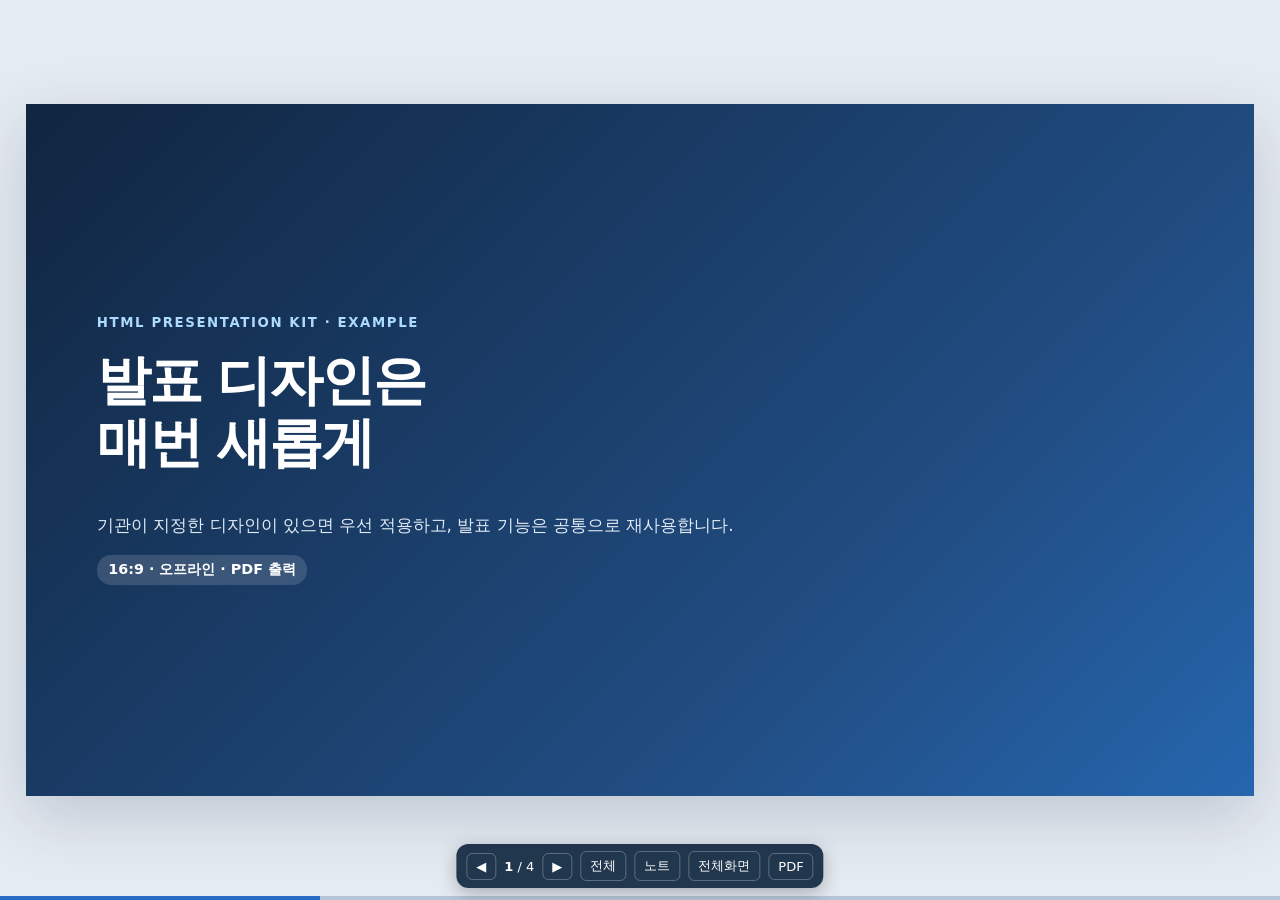
==== dist/presentation.html @ 12771e06 "Add reusable presentation template: dist/presentation.html" ====
<!doctype html>
<html lang="ko"><head><meta charset="UTF-8"><meta name="viewport" content="width=device-width,initial-scale=1"><title>HTML 발표자료</title><style>/* Neutral fallback theme. Replace for each presentation; institution-provided design takes precedence. */
:root{--bg:#f5f8fc;--paper:#fff;--ink:#14253a;--muted:#66788e;--accent:#245dbe;--accent-light:#e9f0ff;--line:#dce4ee;--font:'Pretendard','Noto Sans KR','Malgun Gothic',system-ui,sans-serif}
*{box-sizing:border-box}
html,body{margin:0;width:100%;height:100%;font-family:var(--font);background:#e5ebf2;color:var(--ink)}
button{font:inherit;cursor:pointer}
#stage{position:fixed;inset:0;display:grid;place-items:center;overflow:hidden}
#slides{position:relative;width:min(96vw,167.1vh);max-height:94vh;aspect-ratio:16/9;background:var(--paper);overflow:hidden;box-shadow:0 20px 60px #182d4330}
.slide{position:absolute;inset:0;display:none;flex-direction:column;padding:4.8% 5.8%;background:var(--paper);font-size:clamp(13px,1.6vw,27px);overflow:hidden}
.slide.active{display:flex}
.slide:not(.cover)::after{content:'';position:absolute;bottom:0;left:0;right:0;height:0.55%;background:var(--accent)}
.slide h1{font-size:2.65em;line-height:1.16;margin:.36em 0;letter-spacing:-.04em}
.slide h2{font-size:1.7em;line-height:1.22;letter-spacing:-.035em;margin:.3em 0 .45em}
.slide p{font-size:.82em;line-height:1.6}
.slide .kicker{font-size:.65em;text-transform:uppercase;letter-spacing:.12em;font-weight:800;color:var(--accent)}
.slide .sub{color:var(--muted);line-height:1.55}
.slide .topline{display:flex;justify-content:space-between;align-items:center;border-bottom:1px solid var(--line);padding-bottom:.6em;margin-bottom:1em}
.slide .topline span{font-size:.7em;color:var(--muted)}
.slide .grid-2{display:grid;grid-template-columns:repeat(2,1fr);gap:1em}
.slide .grid-3{display:grid;grid-template-columns:repeat(3,1fr);gap:.7em}
.slide .panel{padding:1em;background:var(--bg);border:1px solid var(--line);border-radius:.5em}
.slide .panel p{font-size:.8em;color:var(--muted)}
.slide .tag{display:inline-block;width:max-content;padding:.4em .8em;border-radius:1em;background:var(--accent-light);color:var(--accent);font-weight:700;font-size:.7em}
.slide .foot{font-size:.66em;margin-top:auto;color:var(--muted)}
.slide.cover{justify-content:center;background:linear-gradient(135deg,#102540,#214e84 70%,#2566ae);color:#fff}
.slide.cover .kicker{color:#addaff}
.slide.cover .sub{color:#e0eaf6}
.slide.cover .tag{background:#ffffff25;color:#fff}
.speaker-notes{display:none}
#toolbar{position:fixed;z-index:30;bottom:12px;left:50%;transform:translateX(-50%);display:flex;align-items:center;gap:8px;background:#132941ed;color:#fff;padding:7px 10px;border-radius:12px;box-shadow:0 5px 18px #0004;font-size:13px}
#toolbar button{background:transparent;color:#fff;border:1px solid #ffffff45;border-radius:6px;padding:5px 9px}
#toolbar button:hover{background:#ffffff20}
#progress{position:fixed;z-index:25;bottom:0;left:0;right:0;height:4px;background:#b5c6d8}
#progress-fill{height:100%;width:0;background:#296bc7;transition:width .2s}
#note-panel{position:fixed;z-index:35;right:14px;bottom:64px;max-width:420px;width:34vw;min-width:260px;background:#fff;border:1px solid var(--line);box-shadow:0 10px 30px #0003;border-radius:10px;padding:14px;font-size:14px}
#note-panel[hidden]{display:none}
#stage.overview{overflow:auto;display:block;padding:20px 20px 75px}
#stage.overview #slides{position:relative;display:grid;grid-template-columns:repeat(3,minmax(0,1fr));gap:12px;overflow:visible;width:100%;max-height:none;aspect-ratio:auto;background:transparent;box-shadow:none}
#stage.overview .slide{display:flex;position:relative;aspect-ratio:16/9;min-height:0;padding:5%;font-size:clamp(7px,1vw,13px);box-shadow:0 3px 12px #0003;cursor:pointer}
#stage.overview .slide h1{font-size:2em}
#stage.overview .slide h2{font-size:1.5em}
@page{size:16in 9in;margin:0}
@media print{
html,body{background:white;width:auto;height:auto}
#stage{display:block;position:static;overflow:visible}
#slides{display:block;width:16in;height:auto;max-height:none;aspect-ratio:auto;box-shadow:none;overflow:visible}
.slide,#stage.overview .slide{position:relative;display:flex;width:16in;height:9in;aspect-ratio:auto;page-break-after:always;break-after:page;font-size:26px;box-shadow:none}
#toolbar,#progress,#note-panel{display:none!important}
body{-webkit-print-color-adjust:exact;print-color-adjust:exact}
}</style></head>
<body>
<div id="stage"><main id="slides" role="main"><!-- Example only. Replace all slides for each new project. Keep section.slide and .speaker-notes. -->
<section class="slide cover" data-title="표지">
  <div class="kicker">HTML Presentation Kit · Example</div>
  <h1>발표 디자인은<br>매번 새롭게</h1>
  <p class="sub">기관이 지정한 디자인이 있으면 우선 적용하고, 발표 기능은 공통으로 재사용합니다.</p>
  <span class="tag">16:9 · 오프라인 · PDF 출력</span>
  <aside class="speaker-notes">데모 슬라이드입니다. 실제 발표에서는 주제와 기관 양식에 맞게 교체합니다.</aside>
</section>
<section class="slide" data-title="발표 구조">
  <div class="topline"><div class="kicker">01 / Structure</div><span>기능 고정 · 디자인 자유</span></div>
  <h2>발표 목적에 맞는 콘텐츠 구성</h2>
  <p class="sub">목차와 레이아웃은 매번 새로운 주제에 맞게 작성합니다.</p>
  <div class="grid-3">
    <div class="panel"><span class="tag">01</span><h2 style="font-size:1em">계획</h2><p>목표·범위·평가기준</p></div>
    <div class="panel"><span class="tag">02</span><h2 style="font-size:1em">수행</h2><p>개발·실증·증빙</p></div>
    <div class="panel"><span class="tag">03</span><h2 style="font-size:1em">성과</h2><p>검증·실적·최종 결론</p></div>
  </div>
  <p class="foot">이 페이지는 형식 예시일 뿐, 필수 구성은 아닙니다.</p>
  <aside class="speaker-notes">발표 유형과 제출 기관에 따라 목차는 바뀝니다.</aside>
</section>
<section class="slide" data-title="계획 대비 성과">
  <div class="topline"><div class="kicker">02 / Evidence</div><span>비교 슬라이드 예시</span></div>
  <h2>계획 대비 수행 결과</h2>
  <p class="sub">실제로 확인한 성과와 증빙만 사용합니다.</p>
  <div class="grid-2">
    <div class="panel"><span class="tag">당초 계획</span><h2 style="font-size:1em">목표 A</h2><p>사업계획서의 확정 목표</p></div>
    <div class="panel"><span class="tag">수행 결과</span><h2 style="font-size:1em">성과 A</h2><p>증빙자료로 확인한 결과</p></div>
  </div>
  <p style="margin-top:1.5em"><strong>증빙:</strong> 결과보고서 · 시연 사진 · 시험 결과 등</p>
  <aside class="speaker-notes">계획, 실제 결과, 증빙, 목표 달성 여부를 간단히 설명합니다.</aside>
</section>
<section class="slide" data-title="마무리">
  <div class="topline"><div class="kicker">03 / Conclusion</div><span>마무리</span></div>
  <div style="margin:auto;text-align:center">
    <span class="tag">Summary</span>
    <h1 style="font-size:2em">핵심 메시지를<br>한 문장으로 정리</h1>
    <p class="sub">청중이 기억해야 할 마지막 결론</p>
  </div>
  <aside class="speaker-notes">이상으로 발표를 마칩니다.</aside>
</section></main></div>
<div id="toolbar" aria-label="슬라이드 조작">
 <button data-action="prev" title="이전">◀</button><span><b id="current-slide">1</b> / <span id="total-slides">0</span></span>
 <button data-action="next" title="다음">▶</button><button data-action="overview" title="전체보기 (O)">전체</button>
 <button data-action="notes" title="발표자 노트 (N)">노트</button><button data-action="fullscreen" title="전체화면 (F)">전체화면</button>
 <button data-action="print" title="PDF 출력">PDF</button>
</div>
<div id="note-panel" hidden><strong>발표자 노트</strong><p id="notes-text"></p></div>
<div id="progress"><div id="progress-fill"></div></div>
<script>/* Reusable presentation controls, independent of the visual theme. */
(()=>{'use strict';
const slides=[...document.querySelectorAll('#slides > section.slide')];if(!slides.length)return;
let active=Math.max(0,Math.min(slides.length-1,(Number(location.hash.replace('#slide-',''))||1)-1)),overview=false;
const el=id=>document.getElementById(id);
el('total-slides').textContent=slides.length;
function show(i,hash=true){
active=Math.max(0,Math.min(slides.length-1,i));
slides.forEach((s,n)=>{s.classList.toggle('active',n===active);s.setAttribute('aria-hidden',String(n!==active))});
el('current-slide').textContent=active+1;
el('progress-fill').style.width=((active+1)/slides.length*100)+'%';
el('notes-text').textContent=slides[active].querySelector('.speaker-notes')?.textContent.trim()||'이 슬라이드에는 발표자 노트가 없습니다.';
if(hash)history.replaceState(null,'','#slide-'+(active+1));
}
function overviewMode(force){overview=typeof force==='boolean'?force:!overview;el('stage').classList.toggle('overview',overview);if(!overview)show(active,false)}
function notesMode(){el('note-panel').hidden=!el('note-panel').hidden}
const actions={
prev:()=>show(active-1),next:()=>show(active+1),overview:()=>overviewMode(),notes:notesMode,
fullscreen:()=>document.fullscreenElement?document.exitFullscreen():document.documentElement.requestFullscreen().catch(()=>{}),
print:()=>window.print()};
document.querySelectorAll('[data-action]').forEach(b=>b.addEventListener('click',()=>actions[b.dataset.action]?.()));
document.addEventListener('keydown',e=>{
if(['INPUT','TEXTAREA','SELECT'].includes(document.activeElement?.tagName)||e.ctrlKey||e.metaKey||e.altKey)return;
if(e.key==='Escape'){if(overview)overviewMode(false);else el('note-panel').hidden=true;return}
const k=e.key.toLowerCase();
if(k==='o'){overviewMode();return}if(k==='n'){notesMode();return}if(k==='f'){actions.fullscreen();return}
if(overview)return;
if(['ArrowRight','ArrowDown','PageDown',' '].includes(e.key)){e.preventDefault();show(active+1)}
else if(['ArrowLeft','ArrowUp','PageUp','Backspace'].includes(e.key)){e.preventDefault();show(active-1)}
else if(e.key==='Home')show(0);else if(e.key==='End')show(slides.length-1);
});
slides.forEach((s,i)=>s.addEventListener('click',()=>{if(overview){overviewMode(false);show(i)}}));
window.addEventListener('hashchange',()=>{const n=Number(location.hash.replace('#slide-',''));if(n>0)show(n-1,false)});
window.addEventListener('beforeprint',()=>{if(overview)overviewMode(false);el('note-panel').hidden=true});
show(active,false);
})();</script></body></html>
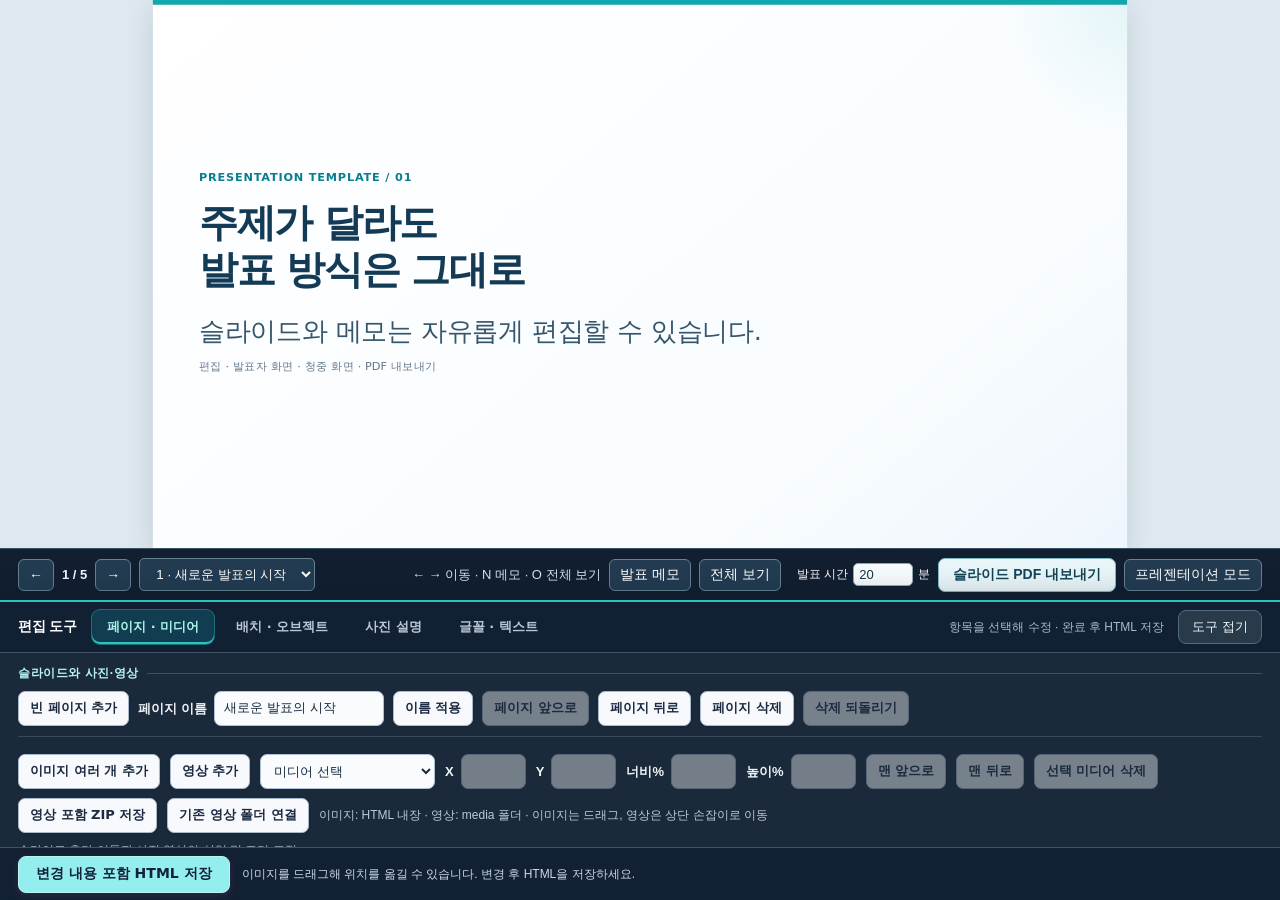
==== commit 156364c9: "Release fully editable dual-screen presentation with slides-only PDF export (dist/presentation.html)" ====
--- a/dist/presentation.html
+++ b/dist/presentation.html
@@ -1,135 +1,1279 @@
 <!doctype html>
-<html lang="ko"><head><meta charset="UTF-8"><meta name="viewport" content="width=device-width,initial-scale=1"><title>HTML 발표자료</title><style>/* Neutral fallback theme. Replace for each presentation; institution-provided design takes precedence. */
-:root{--bg:#f5f8fc;--paper:#fff;--ink:#14253a;--muted:#66788e;--accent:#245dbe;--accent-light:#e9f0ff;--line:#dce4ee;--font:'Pretendard','Noto Sans KR','Malgun Gothic',system-ui,sans-serif}
-*{box-sizing:border-box}
-html,body{margin:0;width:100%;height:100%;font-family:var(--font);background:#e5ebf2;color:var(--ink)}
-button{font:inherit;cursor:pointer}
-#stage{position:fixed;inset:0;display:grid;place-items:center;overflow:hidden}
-#slides{position:relative;width:min(96vw,167.1vh);max-height:94vh;aspect-ratio:16/9;background:var(--paper);overflow:hidden;box-shadow:0 20px 60px #182d4330}
-.slide{position:absolute;inset:0;display:none;flex-direction:column;padding:4.8% 5.8%;background:var(--paper);font-size:clamp(13px,1.6vw,27px);overflow:hidden}
-.slide.active{display:flex}
-.slide:not(.cover)::after{content:'';position:absolute;bottom:0;left:0;right:0;height:0.55%;background:var(--accent)}
-.slide h1{font-size:2.65em;line-height:1.16;margin:.36em 0;letter-spacing:-.04em}
-.slide h2{font-size:1.7em;line-height:1.22;letter-spacing:-.035em;margin:.3em 0 .45em}
-.slide p{font-size:.82em;line-height:1.6}
-.slide .kicker{font-size:.65em;text-transform:uppercase;letter-spacing:.12em;font-weight:800;color:var(--accent)}
-.slide .sub{color:var(--muted);line-height:1.55}
-.slide .topline{display:flex;justify-content:space-between;align-items:center;border-bottom:1px solid var(--line);padding-bottom:.6em;margin-bottom:1em}
-.slide .topline span{font-size:.7em;color:var(--muted)}
-.slide .grid-2{display:grid;grid-template-columns:repeat(2,1fr);gap:1em}
-.slide .grid-3{display:grid;grid-template-columns:repeat(3,1fr);gap:.7em}
-.slide .panel{padding:1em;background:var(--bg);border:1px solid var(--line);border-radius:.5em}
-.slide .panel p{font-size:.8em;color:var(--muted)}
-.slide .tag{display:inline-block;width:max-content;padding:.4em .8em;border-radius:1em;background:var(--accent-light);color:var(--accent);font-weight:700;font-size:.7em}
-.slide .foot{font-size:.66em;margin-top:auto;color:var(--muted)}
-.slide.cover{justify-content:center;background:linear-gradient(135deg,#102540,#214e84 70%,#2566ae);color:#fff}
-.slide.cover .kicker{color:#addaff}
-.slide.cover .sub{color:#e0eaf6}
-.slide.cover .tag{background:#ffffff25;color:#fff}
-.speaker-notes{display:none}
-#toolbar{position:fixed;z-index:30;bottom:12px;left:50%;transform:translateX(-50%);display:flex;align-items:center;gap:8px;background:#132941ed;color:#fff;padding:7px 10px;border-radius:12px;box-shadow:0 5px 18px #0004;font-size:13px}
-#toolbar button{background:transparent;color:#fff;border:1px solid #ffffff45;border-radius:6px;padding:5px 9px}
-#toolbar button:hover{background:#ffffff20}
-#progress{position:fixed;z-index:25;bottom:0;left:0;right:0;height:4px;background:#b5c6d8}
-#progress-fill{height:100%;width:0;background:#296bc7;transition:width .2s}
-#note-panel{position:fixed;z-index:35;right:14px;bottom:64px;max-width:420px;width:34vw;min-width:260px;background:#fff;border:1px solid var(--line);box-shadow:0 10px 30px #0003;border-radius:10px;padding:14px;font-size:14px}
-#note-panel[hidden]{display:none}
-#stage.overview{overflow:auto;display:block;padding:20px 20px 75px}
-#stage.overview #slides{position:relative;display:grid;grid-template-columns:repeat(3,minmax(0,1fr));gap:12px;overflow:visible;width:100%;max-height:none;aspect-ratio:auto;background:transparent;box-shadow:none}
-#stage.overview .slide{display:flex;position:relative;aspect-ratio:16/9;min-height:0;padding:5%;font-size:clamp(7px,1vw,13px);box-shadow:0 3px 12px #0003;cursor:pointer}
-#stage.overview .slide h1{font-size:2em}
-#stage.overview .slide h2{font-size:1.5em}
+<html data-deck-font-choice="default" data-total-minutes="20" lang="ko"><head><meta charset="utf-8"/><meta content="width=device-width,initial-scale=1" name="viewport"/><title>HTML Presentation Kit | Editable Presenter Template</title><style>*{box-sizing:border-box}body{margin:0;background:#101c2b;color:#f6f2e9;font-family:"Malgun Gothic","Apple SD Gothic Neo",sans-serif}main{height:calc(100vh - 64px)}section{display:none;height:100%;padding:5vh 7vw;overflow:auto}section.active{display:flex;flex-direction:column;justify-content:center}h1{font-size:clamp(30px,4.5vw,68px);line-height:1.22;letter-spacing:-.045em;margin:18px 0 30px}h3{font-size:clamp(20px,2.1vw,32px);color:#9ce1d0;margin:0 0 16px}p,li,td,th{font-size:clamp(18px,1.85vw,29px);line-height:1.65}p{margin:12px 0}li{margin:10px 0}.kicker{font-size:16px;color:#9ce1d0;letter-spacing:.04em}.lead{font-size:clamp(26px,3vw,46px);line-height:1.5}.accent{border-left:5px solid #e9b56a;padding-left:22px;margin-top:26px;color:#f1ca92}.cols{display:grid;grid-template-columns:repeat(3,1fr);gap:36px;margin:18px 0}.cols>div{border-top:2px solid #6a8b96;padding-top:24px}.cols:has(>div:nth-child(2):last-child){grid-template-columns:1fr 1fr}.flow{display:flex;align-items:center;gap:22px;margin:32px 0}.flow span{flex:1;border-top:3px solid #9ce1d0;padding:20px 0;font-size:clamp(19px,2vw,30px)}.flow b{color:#e9b56a}table{border-collapse:collapse;width:100%}th,td{text-align:left;padding:15px 18px;border-bottom:1px solid #567080}th{color:#9ce1d0;font-weight:500}.prompt{background:#1c3043;border-left:4px solid #9ce1d0;padding:22px 26px;position:relative}pre{white-space:pre-wrap;font-family:inherit;font-size:clamp(17px,1.65vw,25px);line-height:1.75;margin:30px 0 0}.copy{position:absolute;right:12px;top:8px;font-size:14px}.small{font-size:16px;color:#b6c7ce}a{color:#9ce1d0}button,select{background:#233c51;color:#fff;border:1px solid #668393;border-radius:5px;padding:7px 12px;cursor:pointer}button:focus-visible,select:focus-visible{outline:3px solid #e9b56a}nav{height:64px;display:flex;align-items:center;gap:10px;padding:8px 3vw;border-top:1px solid #395264}nav label{margin-left:auto}#notes{display:none;position:fixed;bottom:66px;left:4vw;right:4vw;background:#f6f2e9;color:#14283a;padding:22px;box-shadow:0 0 20px #0008;font-size:18px;line-height:1.7;max-height:35vh;overflow:auto}#notes.open{display:block}#progress{height:3px;background:#9ce1d0;position:fixed;bottom:0;left:0;transition:width .2s}body.overview main{height:auto;display:grid;grid-template-columns:1fr 1fr}body.overview section{display:block;height:auto;min-height:440px;padding:30px;border:1px solid #395264}body.overview h1{font-size:28px}body.overview p,body.overview li,body.overview td,body.overview th,body.overview pre{font-size:15px}body.overview nav{position:sticky;bottom:0;background:#101c2b}@media(max-width:760px){.cols,.cols:has(>div:nth-child(2):last-child){grid-template-columns:1fr;gap:12px}.flow{gap:8px}.flow span{font-size:17px}section{padding:25px 6vw;justify-content:flex-start!important}nav{gap:5px;padding:8px}nav label{display:none}select{max-width:135px}td,th{padding:10px 6px}body.overview main{display:block}}@media print{@page{size:A4 landscape;margin:10mm}body{background:white;color:#14283a}main{height:auto}section,section.active{display:flex;height:185mm;overflow:hidden;padding:8mm;break-after:page;justify-content:center}h1{font-size:32pt}p,li,td,th{font-size:17pt}pre{font-size:15pt}h3{font-size:21pt}.kicker,.small{font-size:10pt}.prompt{background:#eef4f5}h3,a,.kicker,th{color:#226759}.accent{color:#77501b}nav,#notes,#progress,.copy{display:none!important}.lead{font-size:26pt}}</style><style id="image-editor-style">/* A 16:9 design canvas scales as a whole, including its type. */
+html,body{height:100%;overflow:hidden}
+body{display:flex;flex-direction:column;--stage-scale:1}
+main{position:relative;flex:1;min-height:0;height:auto;overflow:hidden}
+section{position:absolute;left:50%;top:50%;width:1440px;height:810px;padding:48px 68px;overflow:hidden;transform:translate(-50%,-50%) scale(var(--stage-scale));transform-origin:center;--text-scale:.88}
+section.active{display:flex;justify-content:center}
+.slide-content{width:100%;height:100%;min-width:0;min-height:0;display:flex;align-items:center;overflow:hidden}
+.content-inner{width:100%;display:flow-root}
+section .kicker{font-size:calc(19px * var(--text-scale));line-height:1.4}
+section h1{font-size:calc(66px * var(--text-scale));line-height:1.2;margin:20px 0 28px;letter-spacing:-.045em;word-break:keep-all;overflow-wrap:break-word}
+section h3{font-size:calc(31px * var(--text-scale));margin:0 0 12px}
+section p,section li,section td,section th{font-size:calc(31px * var(--text-scale));line-height:1.5}
+section p{margin:12px 0}section li{margin:10px 0}
+section .lead{font-size:calc(43px * var(--text-scale));line-height:1.45}
+section .small{font-size:calc(19px * var(--text-scale))}
+section pre{font-size:calc(30px * var(--text-scale));line-height:1.6;white-space:pre-wrap;overflow-wrap:anywhere;margin:30px 0 0}
+section td,section th{padding:12px 16px}
+section .cols{gap:30px;margin:18px 0}section .cols>div{padding-top:20px}
+section .flow{gap:20px;margin:26px 0}section .flow span{font-size:calc(30px * var(--text-scale));padding:18px 0}
+section .prompt{padding:20px 26px}section .accent{margin-top:24px;padding-left:20px}section .copy{font-size:16px}
+nav{flex:none;height:auto;min-height:52px;gap:8px;padding:8px 18px}
+nav label{font-size:13px}nav select{max-width:340px}
+nav button,#imageEditor button,#imageEditor select{font-size:14px;padding:6px 10px}
+#imageEditor{flex:none;display:flex;align-items:center;flex-wrap:wrap;gap:8px 14px;padding:8px 18px;background:#1b3040;border-top:1px solid #587182}
+#imageEditor label{display:flex;align-items:center;gap:6px;font-size:13px;white-space:nowrap}
+#imageEditor input[type=range]{width:100px;accent-color:#9ce1d0}
+#imageEditor output{display:inline-block;min-width:36px;text-align:right;color:#9ce1d0;font-variant-numeric:tabular-nums}
+.text-controls{display:flex;align-items:center;flex-wrap:wrap;gap:12px;width:100%;padding-bottom:6px;border-bottom:1px solid #395264}
+#imageEditor .text-controls input[type=range]{width:160px}
+#textSizeHint{font-size:12px;color:#efcf9d}
+#imageStatus{font-size:12px;color:#efcf9d}#imageEditor :disabled{opacity:.4;cursor:default}
+section.has-image.active{display:grid;grid-template-columns:minmax(0,calc(100% - var(--image-share,42%) - 32px)) minmax(0,var(--image-share,42%));grid-template-rows:minmax(0,1fr);align-items:stretch;gap:32px;justify-content:initial;padding:48px 60px}
+.slide-image{margin:0;min-width:0;min-height:0;width:100%;height:100%;display:flex;align-items:center;justify-content:center;overflow:hidden;max-height:none;touch-action:none;cursor:grab}
+.slide-image:active{cursor:grabbing}
+.slide-image img{display:block;width:100%;height:100%;max-width:none;max-height:none;object-fit:var(--image-fit,contain);transform:translate(var(--image-x,0%),var(--image-y,0%)) scale(var(--image-zoom,1));user-select:none;-webkit-user-drag:none}
+section.has-image h1{font-size:calc(56px * var(--text-scale))}section.has-image pre{font-size:calc(27px * var(--text-scale))}
+section.has-image p,section.has-image li,section.has-image td,section.has-image th{font-size:calc(29px * var(--text-scale))}
+section.has-image .cols,section.has-image .cols:has(>div:nth-child(2):last-child){grid-template-columns:1fr;gap:10px}
+section.has-image .cols>div{padding-top:10px}section.has-image h3{font-size:calc(29px * var(--text-scale))}
+section.has-image[data-image-layout="below"]{grid-template-columns:minmax(0,1fr);grid-template-rows:minmax(0,calc(100% - var(--image-share,48%) - 24px)) minmax(0,var(--image-share,48%));gap:24px}
+section.has-image[data-image-layout="only"]{grid-template-columns:1fr;grid-template-rows:minmax(0,1fr)}
+.has-image[data-image-layout="only"] .slide-content{display:none}.has-image[data-image-layout="only"] .slide-image{max-height:none}
+body.overview{overflow:auto;height:auto;display:block}body.overview main{height:auto;display:grid;grid-template-columns:1fr 1fr;overflow:visible}
+body.overview section,body.overview section.has-image{position:relative;left:auto;top:auto;transform:none;width:100%;height:540px;min-height:0;display:flex;padding:24px;overflow:auto}
+body.overview .slide-content{height:auto;overflow:visible}body.overview section.has-image .slide-image{min-height:200px;height:240px;flex:none}
+body.overview section.has-image{flex-direction:column}body.overview section.has-image[data-image-layout="only"] .slide-content{display:none}
+body.overview #imageEditor{position:sticky;bottom:0}#notes{bottom:128px}
+@media(max-width:900px){nav{flex-wrap:wrap}nav label{display:none}nav select{max-width:230px}#imageEditor{gap:6px 10px;padding:6px 10px}#imageStatus{width:100%}}
+@media print{html,body{height:auto;overflow:visible;display:block}main{height:auto;display:block;overflow:visible}section,section.active,section.has-image,section.has-image.active{position:relative;left:auto;top:auto;transform:none;width:277mm;height:185mm;padding:10mm;display:flex;overflow:hidden;break-after:page}.slide-content{height:100%}section.has-image,section.has-image.active{display:grid}#imageEditor,nav{display:none!important}section h1{font-size:calc(35pt * var(--text-scale))}section h3{font-size:calc(19pt * var(--text-scale))}section p,section li,section td,section th{font-size:calc(19pt * var(--text-scale))}section pre{font-size:calc(17pt * var(--text-scale))}section .lead{font-size:calc(25pt * var(--text-scale))}section .kicker,section .small{font-size:11pt}section.has-image h1{font-size:calc(30pt * var(--text-scale))}section.has-image p,section.has-image li,section.has-image td,section.has-image th{font-size:calc(16pt * var(--text-scale))}section.has-image pre{font-size:calc(15pt * var(--text-scale))}.slide-image,.has-image[data-image-layout="only"] .slide-image{max-height:none}}
+</style><style id="ax-presentation-style">main section,main section *:not(button){font-family:var(--deck-font,"Malgun Gothic","Apple SD Gothic Neo",sans-serif)!important}
+#fontControls{display:flex;align-items:center;gap:8px 12px;flex-wrap:wrap;width:100%;padding:2px 0 8px;border-bottom:1px solid #d2d5e3}
+#fontControls input[type=text]{width:165px;padding:6px 8px;border:1px solid #bfc2d7;border-radius:5px;background:white;color:#343477;font:13px "Malgun Gothic",sans-serif}
+#fontControls .hint{font-size:12px;color:#64687d}#fontControls button{white-space:nowrap}
+#presentationPanel{display:none;min-height:0;flex:1;background:#edeef6;padding:20px 24px;overflow:auto;color:#292a38}
+body.presenter-mode:not(.overview) main,body.presenter-mode nav,body.presenter-mode #imageEditor,body.presenter-mode #notes,body.presenter-mode #progress{display:none!important}
+body.presenter-mode #presentationPanel{display:flex;flex-direction:column;gap:18px}
+.presenter-header{display:flex;align-items:center;gap:14px;flex-wrap:wrap}.presenter-header h2{margin:0;font-size:22px;color:#343477}.presenter-header .presenter-tools{margin-left:auto;display:flex;gap:8px;flex-wrap:wrap}
+.presenter-clock{font-size:25px;font-variant-numeric:tabular-nums;color:#343477}.presenter-time-group{display:flex;align-items:center;gap:8px}
+.presenter-grid{display:grid;grid-template-columns:minmax(0,1.55fr) minmax(0,1fr);gap:20px;align-items:start}
+.presenter-preview{background:white;border:1px solid #ced1e3;border-radius:12px;overflow:hidden}.presenter-preview h3{font-size:14px;font-weight:600;color:#5d617b;margin:0;padding:12px 16px;border-bottom:1px solid #e0e2ed}.preview-stage{position:relative;width:100%;aspect-ratio:16/9;overflow:hidden;background:#e8e9f4}.presenter-preview .preview-canvas{position:absolute;inset:0;display:block;width:1440px;height:810px;pointer-events:none;background:#e8e9f4;transform:scale(var(--preview-scale,1));transform-origin:top left;--stage-scale:1}
+.presenter-sidebar{display:grid;gap:16px}.presenter-notes{padding:18px;background:white;border:1px solid #ced1e3;border-radius:12px}.presenter-notes h3{margin:0 0 12px;font-size:16px;color:#343477}.presenter-notes p{font-size:17px;line-height:1.75;white-space:pre-wrap;margin:0;max-height:32vh;overflow:auto;color:#343648}
+.presenter-bottom{display:flex;gap:10px;align-items:center;flex-wrap:wrap}.presenter-bottom select{max-width:min(600px,90vw)}.presenter-guide{font-size:13px;color:#5d617b;line-height:1.7;margin:0}.presenter-guide strong{color:#343477}.presenter-status{font-size:13px;color:#76556a}
+@media(max-width:1000px){.presenter-grid{grid-template-columns:1fr}.presenter-sidebar{grid-template-columns:1fr 1fr}.presenter-notes p{max-height:22vh}.presenter-header .presenter-tools{margin-left:0}}
+@media(max-width:600px){#presentationPanel{padding:14px}.presenter-sidebar{grid-template-columns:1fr}.presenter-time-group{width:100%}}
+@media print{#presentationPanel,#fontControls{display:none!important}body.presenter-mode main{display:block!important}}
+</style><style id="ax-media-style">section .media-layer{position:absolute;inset:0;z-index:3;pointer-events:none}
+section .media-item{position:absolute;margin:0;pointer-events:auto;outline:0;min-width:24px;min-height:24px}
+.media-item img,.media-item video{display:block;width:100%;height:100%;object-fit:contain;user-select:none;-webkit-user-drag:none;background:transparent}
+.media-item.selected{outline:2px solid #7778b1;outline-offset:3px}
+.media-item .media-chrome{display:none;position:absolute;z-index:5;font:13px "Malgun Gothic",sans-serif;background:#393b7a;color:white}
+.media-item.selected .media-chrome{display:block}.media-item .media-drag{left:0;top:-26px;padding:4px 10px;border-radius:4px;cursor:move;white-space:nowrap;max-width:100%;overflow:hidden;text-overflow:ellipsis}
+.media-item .media-resize{right:-7px;bottom:-7px;width:15px;height:15px;cursor:nwse-resize;border:2px solid white}
+section.blank-slide .slide-content{display:none!important}section.blank-slide::before{opacity:.5}
+#mediaToolbar{width:100%;display:flex;gap:7px 10px;align-items:center;flex-wrap:wrap;padding:5px 0 9px;border-bottom:1px solid #d2d5e3}
+#mediaToolbar label{gap:5px}#mediaToolbar input[type=number]{width:58px;background:white;border:1px solid #bfc2d7;border-radius:4px;padding:5px;color:#343477}
+#mediaToolbar select{max-width:190px}#mediaToolbar .media-hint{font-size:12px;color:#656a80}
+#mediaToolbar .page-controls{display:flex;gap:7px;align-items:center;flex-wrap:wrap;width:100%}
+#mediaToolbar input[type=text]{width:155px;padding:6px;border:1px solid #bfc2d7;border-radius:4px}
+#presenterVideoControls{display:none;gap:8px;align-items:center;flex-wrap:wrap;background:white;border:1px solid #ced1e3;border-radius:9px;padding:12px}
+#presenterVideoControls.active{display:flex}#presenterVideoControls input[type=range]{width:220px;accent-color:#62639d}#videoPlaybackStatus{font-size:13px;color:#62667c}
+.media-preview .media-chrome,.media-preview .media-item.selected{outline:0!important}.media-preview .media-chrome{display:none!important}
+body.presenter-mode #mediaToolbar{display:none!important}
+@media print{#mediaToolbar,#presenterVideoControls,.media-chrome{display:none!important}.media-item.selected{outline:0}}
+</style><style id="reusable-theme">section::after{display:none}#slide-1 h1{white-space:normal}.cols.four{grid-template-columns:repeat(2,minmax(0,1fr))}@media print{@page{size:320mm 180mm;margin:0}html,body{background:white!important}section,section.active,section.has-image,section.has-image.active{width:320mm!important;height:180mm!important;break-after:page;break-inside:avoid}section:last-child{break-after:auto}nav,#imageEditor,#presentationPanel,#notes,#progress,.copy,.media-chrome{display:none!important}section{print-color-adjust:exact;-webkit-print-color-adjust:exact}}</style><style id="lecture-content-style">
+section .case-figure{margin:0;width:100%;text-align:center}section .case-figure img{display:block;margin:0 auto;max-width:100%;max-height:450px;object-fit:contain}section .case-figure figcaption{font-size:16px;color:#62667c;margin-top:8px}section .case-pair{display:grid;grid-template-columns:1fr 1fr;gap:20px}section .case-pair .case-figure img{max-height:370px}section .flow span{font-size:calc(28px * var(--text-scale))}section .cols h3{line-height:1.35}section .cols p{font-size:calc(28px * var(--text-scale))}section h1{white-space:normal!important}body.overview .case-figure img{max-height:240px}
+</style><style id="photo-caption-style">/* Caption appearance is also copied into audience and presenter previews. */
+:root{--deck-font:var(--deck-font,"Malgun Gothic",sans-serif)}
+main section,main section *:not(button){font-family:var(--deck-font,"Malgun Gothic",sans-serif)!important}
+#photoCaptionControls{display:flex;align-items:center;gap:8px 12px;flex-wrap:wrap;width:100%;padding:7px 0;border-bottom:1px solid #d2d5e3}
+#photoCaptionControls label{display:flex;align-items:center;gap:7px}
+#photoCaptionControls .caption-input-label{flex:1;min-width:300px}
+#photoCaptionText{flex:1;min-width:200px;max-width:650px;resize:vertical;max-height:100px;padding:6px 9px;border:1px solid #bfc2d7;border-radius:5px;font:14px var(--deck-font,"Malgun Gothic",sans-serif);color:#343477;background:white}
+#captionStatus{font-size:12px;color:#62667c}
+section figure.has-photo-caption>figcaption{display:block;white-space:pre-wrap;overflow-wrap:anywhere;text-align:center;color:#555976;font-size:calc(22px * var(--text-scale,.88));line-height:1.4;margin:8px 0 0;max-height:5.6em;overflow:auto;flex:none}
+section .caption-figure{margin:0;text-align:center;max-width:100%}
+section .caption-figure>img{max-width:100%;object-fit:contain}
+section .media-item.has-photo-caption{display:flex!important;flex-direction:column}
+section .media-item.has-photo-caption>img{height:0!important;flex:1;min-height:0;object-fit:contain}
+section .media-item.has-photo-caption>figcaption{padding:0 5px;max-width:100%;pointer-events:none}
+section .case-figure.has-photo-caption>img{max-height:390px}
+body.presenter-mode #photoCaptionControls{display:none!important}
+@media print{#photoCaptionControls{display:none!important}section figure.has-photo-caption>figcaption{overflow:visible;max-height:none}}
+</style><style id="object-editor-style">#objectControls{display:flex;gap:8px 12px;align-items:center;flex-wrap:wrap;width:100%;padding:7px 0;border-bottom:1px solid #d2d5e3}
+#objectControls label{display:flex;gap:6px;align-items:center;font-size:13px}#objectSelect{max-width:240px}
+#youtubeUrl{width:240px;max-width:100%;padding:6px;border:1px solid #bfc2d7;border-radius:5px;color:#343477;background:white;font:14px var(--deck-font,"Malgun Gothic",sans-serif)}
+#objectStatus{font-size:12px;color:#62667c}
+.object-placeholder{pointer-events:none;visibility:hidden}
+section .media-item.positioned-original>img{max-height:none!important;max-width:none!important;width:100%;height:100%;object-fit:contain}
+section .media-item.positioned-original.has-photo-caption>img{height:0!important;flex:1;min-height:0}
+section .aligned-object{pointer-events:auto;z-index:2}section .aligned-object p{color:inherit}
+.youtube-placeholder{display:flex;flex-direction:column;justify-content:center;align-items:center;gap:18px;width:100%;height:100%;background:#171924;color:#fff;border-radius:8px;text-align:center;padding:20px}
+.youtube-placeholder[hidden]{display:none!important}.youtube-placeholder strong{font-size:40px}.youtube-placeholder span,.youtube-placeholder a{font-size:21px}.youtube-placeholder a{color:#c7caff}
+.youtube-placeholder button{font:22px var(--deck-font,"Malgun Gothic",sans-serif);padding:10px 22px}
+.youtube-frame{width:100%;height:100%;border:0;display:block}
+body:has(#imageEditor):not(.presenter-mode) .youtube-placeholder{cursor:move}
+body.presenter-mode #objectControls{display:none!important}
+@media print{#objectControls{display:none!important}.youtube-placeholder .youtube-play{display:none!important}}
+</style><style id="layout-editor-style">#layoutShare{width:95px;accent-color:#62639d}#youtubeUrl{width:310px}
+section .cols{width:100%;align-items:stretch;justify-content:stretch}
+section .cols>div{justify-self:stretch!important;align-self:stretch!important;width:100%!important;max-width:none!important;min-width:0;margin-left:0!important;margin-right:0!important;box-sizing:border-box}
+section.flow-layout.active{display:grid!important;grid-template-columns:minmax(0,calc(100% - var(--layout-share,44%) - 28px)) minmax(0,var(--layout-share,44%));grid-template-rows:minmax(0,1fr);gap:28px;align-items:stretch;justify-content:initial}
+section.flow-layout .slide-content{min-width:0;min-height:0;width:100%;height:100%;position:relative}
+section.flow-layout .object-placeholder{display:none!important}
+section.flow-layout .media-layer{position:relative!important;inset:auto!important;width:100%;height:100%;min-height:0;min-width:0;z-index:3;pointer-events:none;display:grid;grid-template-columns:minmax(0,1fr);grid-template-rows:repeat(var(--media-count,1),minmax(0,1fr));gap:16px}
+section.flow-layout .media-layer>.media-item{position:relative!important;left:auto!important;top:auto!important;height:100%!important;max-width:100%;min-width:0;min-height:0;align-self:center;margin:0;pointer-events:auto}
+section.flow-layout .media-item>img,section.flow-layout .media-item>video{width:100%;height:100%;max-height:none!important;min-height:0;object-fit:contain}
+section.flow-layout .media-item.has-photo-caption>img{height:0!important;flex:1}
+section.flow-layout[data-object-layout="left"] .media-layer{grid-column:1;grid-row:1}section.flow-layout[data-object-layout="left"] .slide-content{grid-column:2;grid-row:1}
+section.flow-layout[data-object-layout="below"].active{grid-template-columns:minmax(0,1fr);grid-template-rows:minmax(0,calc(100% - var(--layout-share,66%) - 20px)) minmax(0,var(--layout-share,66%));gap:20px}
+section.flow-layout[data-object-layout="below"] .media-layer{grid-template-columns:repeat(var(--media-count,1),minmax(0,1fr));grid-template-rows:minmax(0,1fr)}
+section.flow-layout[data-object-layout="only"].active{grid-template-columns:minmax(0,1fr);grid-template-rows:minmax(0,1fr)}section.flow-layout[data-object-layout="only"] .slide-content{display:none}
+section.flow-layout .cols,section.flow-layout .cols:has(>div:nth-child(2):last-child){grid-template-columns:1fr;gap:12px}
+section.flow-layout[data-object-layout="below"] .cols{grid-template-columns:repeat(2,minmax(0,1fr))}
+section.flow-layout .youtube-placeholder{gap:10px;padding:14px}.youtube-placeholder strong{font-size:30px}
+section.flow-layout .media-drag{cursor:grab}
+@media print{section.flow-layout{display:grid!important;grid-template-columns:minmax(0,calc(100% - var(--layout-share,44%) - 28px)) minmax(0,var(--layout-share,44%));gap:28px}section.flow-layout[data-object-layout="below"]{grid-template-columns:1fr;grid-template-rows:minmax(0,calc(100% - var(--layout-share,66%) - 20px)) minmax(0,var(--layout-share,66%))}}
+</style><style id="metabank-readable-editor-style">
+/* UI-only improvement. Never modify the original editing or presentation engine. */
+#imageEditor.editor-ui-enhanced{
+  --ui-panel:#172535; --ui-field:#f9fbfd; --ui-white:#f4f7fb; --ui-light:#c7d4e4;
+  --ui-accent:#fb65b4; --ui-line:#41546b;
+  display:flex!important;flex-direction:column!important;align-items:stretch!important;
+  flex-wrap:nowrap!important;gap:0!important;padding:0!important;min-height:0;
+  width:100%;background:var(--ui-panel)!important;color:var(--ui-white)!important;
+  border-top:2px solid var(--ui-accent);box-shadow:0 -8px 26px #0b162432;
+  z-index:99;
+}
+#imageEditor.editor-ui-enhanced .editor-ui-top{
+  min-height:51px;display:flex;align-items:center;gap:14px;padding:6px 18px;
+  background:#122033;border-bottom:1px solid var(--ui-line);flex:none;
+}
+#imageEditor.editor-ui-enhanced .editor-ui-title{font-size:14px;font-weight:800;letter-spacing:-.01em;color:#fff;white-space:nowrap}
+#imageEditor.editor-ui-enhanced .editor-ui-tabs{display:flex;gap:5px;align-items:center;flex-wrap:wrap}
+#imageEditor.editor-ui-enhanced .editor-ui-tab{background:transparent!important;color:#b8c7d8!important;
+  border:1px solid transparent!important;border-radius:9px!important;padding:9px 15px!important;
+  font-size:14px!important;font-weight:700!important;line-height:1.15;
+  transition:background .15s ease,color .15s ease;
+}
+#imageEditor.editor-ui-enhanced .editor-ui-tab:hover{background:#284057!important;color:#fff!important}
+#imageEditor.editor-ui-enhanced .editor-ui-tab[aria-selected="true"]{
+  background:#343149!important;color:#ff9bcf!important;border-color:#f16db077!important;
+  box-shadow:inset 0 -2px 0 var(--ui-accent);
+}
+#imageEditor.editor-ui-enhanced .editor-ui-help{font-size:12px;color:#a8b9ce;white-space:nowrap;margin-left:auto}
+#imageEditor.editor-ui-enhanced #editorUiCollapse{font-size:13px!important;background:#293a4b!important;color:#f3f6fc!important;border:1px solid #536980!important;border-radius:8px!important;padding:8px 13px!important;white-space:nowrap}
+#imageEditor.editor-ui-enhanced .editor-ui-main{height:194px;overflow:hidden;flex:none;background:#1b2a3b}
+#imageEditor.editor-ui-enhanced .editor-ui-panel{display:none;width:100%;height:100%;overflow-y:auto;overscroll-behavior:contain;padding:10px 18px 13px;scrollbar-color:#627e98 #1b2a3b;scrollbar-width:thin}
+#imageEditor.editor-ui-enhanced .editor-ui-panel.is-active{display:block}
+#imageEditor.editor-ui-enhanced .editor-ui-group-header{
+ color:#ff95cd;font-size:12px;font-weight:800;letter-spacing:.045em;
+ margin:2px 0 9px;display:flex;align-items:center;gap:8px;
+}
+#imageEditor.editor-ui-enhanced .editor-ui-group-header:after{content:"";height:1px;background:#3b5167;flex:1}
+#imageEditor.editor-ui-enhanced .editor-ui-desc{color:#9cb0c6;font-size:12px;margin:9px 0 2px;line-height:1.4}
+#imageEditor.editor-ui-enhanced #mediaToolbar,#imageEditor.editor-ui-enhanced #objectControls,
+#imageEditor.editor-ui-enhanced #photoCaptionControls,#imageEditor.editor-ui-enhanced #fontControls,
+#imageEditor.editor-ui-enhanced .text-controls{
+ display:flex!important;flex-wrap:wrap!important;align-items:center!important;
+ width:100%;gap:9px 10px!important;padding:0!important;border:none!important;
+ background:transparent!important;margin:0!important;min-height:0!important;
+}
+#imageEditor.editor-ui-enhanced #mediaToolbar .page-controls{
+ width:100%!important;display:flex!important;align-items:center!important;flex-wrap:wrap!important;
+ gap:9px!important;margin-bottom:8px!important;padding:0 0 10px!important;
+ border-bottom:1px solid #35495f!important;
+}
+#imageEditor.editor-ui-enhanced #imageStatus{
+  color:#c9d7e9!important;font-size:12px!important;white-space:nowrap;
+  overflow:hidden;text-overflow:ellipsis;min-width:0;flex:1;
+}
+#imageEditor.editor-ui-enhanced .editor-ui-bottom{
+ min-height:53px;background:#122033;border-top:1px solid #3d5268;
+ display:flex;align-items:center;gap:12px;padding:7px 18px;flex:none;
+}
+#imageEditor.editor-ui-enhanced #saveDeck{
+ display:inline-flex!important;align-items:center;justify-content:center;flex:none;
+ color:#122238!important;background:#ff83c7!important;font-size:14px!important;font-weight:800!important;
+ border:1px solid #ffacd8!important;min-height:37px;padding:7px 17px!important;border-radius:8px!important;
+ box-shadow:0 2px 9px #ff72ba20;
+}
+#imageEditor.editor-ui-enhanced #saveDeck:hover{background:#ff9ed3!important}
+#imageEditor.editor-ui-enhanced :is(button,select,input,textarea){font-family:var(--deck-font,"Malgun Gothic",sans-serif);box-sizing:border-box}
+#imageEditor.editor-ui-enhanced :is(button,select,input:not([type=range]):not([type=file]),textarea){
+ font-size:13px!important;line-height:1.25!important;
+}
+#imageEditor.editor-ui-enhanced button:not(.editor-ui-tab):not(#editorUiCollapse):not(#saveDeck){
+ background:#f7f9fc!important;color:#1b2a41!important;border:1px solid #a7b9cd!important;
+ border-radius:7px!important;padding:8px 11px!important;font-weight:650!important;min-height:35px;
+ box-shadow:0 1px 3px #0002;
+}
+#imageEditor.editor-ui-enhanced button:not(.editor-ui-tab):not(#editorUiCollapse):not(#saveDeck):hover:not(:disabled){
+ background:#fde9f4!important;border-color:#f18cc0!important;color:#632c4e!important;
+}
+#imageEditor.editor-ui-enhanced button:disabled{opacity:.42!important;cursor:not-allowed!important;box-shadow:none!important}
+#imageEditor.editor-ui-enhanced :is(select,input:not([type=range]):not([type=file]),textarea){
+ color:#192b42!important;background:var(--ui-field)!important;
+ border:1px solid #acc0d5!important;border-radius:7px!important;
+ min-height:35px;padding:7px 9px!important;
+}
+#imageEditor.editor-ui-enhanced :is(select,input,textarea,button):focus-visible{outline:2px solid #ff8fc9!important;outline-offset:2px}
+#imageEditor.editor-ui-enhanced label{font-size:13px!important;font-weight:650!important;color:#eef3f8!important;gap:7px!important;white-space:nowrap}
+#imageEditor.editor-ui-enhanced :is(output,.hint,.media-hint,#objectStatus,#captionStatus,#textSizeHint){font-size:12px!important;color:#bccbdb!important;line-height:1.45!important}
+#imageEditor.editor-ui-enhanced input[type=range]{accent-color:#ff81c5!important;width:115px!important;cursor:pointer}
+#imageEditor.editor-ui-enhanced input[type=number]{width:65px!important}
+#imageEditor.editor-ui-enhanced #pageName{width:170px!important}
+#imageEditor.editor-ui-enhanced #mediaSelect{min-width:175px;max-width:310px}
+#imageEditor.editor-ui-enhanced #objectSelect{min-width:215px;max-width:340px}
+#imageEditor.editor-ui-enhanced #youtubeUrl{width:290px!important}
+#imageEditor.editor-ui-enhanced #photoCaptionText{min-width:290px;max-width:480px;width:30vw;height:53px!important;resize:vertical;font-size:14px!important}
+#imageEditor.editor-ui-enhanced #captionPhoto{min-width:110px}
+#imageEditor.editor-ui-enhanced #fontName{width:185px!important}
+#imageEditor.editor-ui-enhanced .text-controls{padding-top:14px!important;margin-top:13px!important;border-top:1px solid #3c5268!important}
+#imageEditor.editor-ui-enhanced .text-controls input[type=range]{width:180px!important}
+#imageEditor.editor-ui-enhanced .editor-ui-hidden-tools{display:none!important}
+#imageEditor.editor-ui-enhanced.ui-collapsed .editor-ui-main,
+#imageEditor.editor-ui-enhanced.ui-collapsed .editor-ui-bottom{display:none!important}
+#imageEditor.editor-ui-enhanced.ui-collapsed .editor-ui-top{min-height:47px}
+#imageEditor.editor-ui-enhanced.ui-collapsed .editor-ui-tab{opacity:.6}
+#imageEditor.editor-ui-enhanced #deletePage,#imageEditor.editor-ui-enhanced #deleteMedia,
+#imageEditor.editor-ui-enhanced #deletePhoto{color:#822d3e!important;border-color:#e9acb5!important}
+/* Preserve original presenter and audience screen. Only edit toolbar and basic nav contrast. */
+body:not(.presenter-mode) nav{background:#121f31!important;color:#d7e3f2!important}
+body:not(.presenter-mode) nav #count{color:#f5f8ff!important;font-weight:750;font-size:13px}
+body:not(.presenter-mode) nav button{min-height:32px;border-radius:6px}
+@media(max-width:900px){
+ #imageEditor.editor-ui-enhanced .editor-ui-top{flex-wrap:wrap;gap:7px;padding:7px 10px}
+ #imageEditor.editor-ui-enhanced .editor-ui-main{height:210px}
+ #imageEditor.editor-ui-enhanced .editor-ui-help{display:none}
+ #imageEditor.editor-ui-enhanced .editor-ui-tab{padding:7px 8px!important;font-size:12px!important}
+ #imageEditor.editor-ui-enhanced .editor-ui-panel{padding:8px 10px}
+ #imageEditor.editor-ui-enhanced .editor-ui-bottom{padding:7px 10px}
+}
+@media print{#imageEditor.editor-ui-enhanced{display:none!important}}
+</style><style id="generic-project-theme">
+/* Project-neutral example theme: replace freely for institution design. */
+:root{--deck-font:"Malgun Gothic","Apple SD Gothic Neo",system-ui,sans-serif;--slide-ink:#1b3043;--slide-muted:#62788d;--slide-accent:#10a8ad}
+body,main{background:#dfe8ef!important;color:#1b3043}
+main>section{background:linear-gradient(140deg,#fff 0%,#f8fcff 75%,#eef5fc 100%);color:var(--slide-ink);box-shadow:0 12px 38px #1c425829;border-top:7px solid var(--slide-accent)}
+main>section:before{content:"";position:absolute;top:0;right:0;width:190px;height:190px;background:radial-gradient(circle at top right,#10a8ad17,transparent 70%);pointer-events:none}
+main>section .kicker{color:#087f91;letter-spacing:.07em;font-weight:800}
+main>section h1{color:#143b56;letter-spacing:-.04em}
+main>section h3{color:#138f9e}
+main>section p{color:#36566b}
+main>section .accent{color:#107c88;border-left-color:#12a6b5}
+main>section .small{color:var(--slide-muted)}
+main>section .cols>div{border-top-color:#9fc7cf}
+main>section th{color:#128d95}
+main>section .prompt{background:#ecf8fb;border-left-color:#12a6b5}
+#presentationPanel{background:#ecf2f7;color:#173449}
+.presenter-header h2,.presenter-clock,.presenter-notes h3{color:#245c76}
+#imageEditor.editor-ui-enhanced{--ui-accent:#2cc2c0}
+#imageEditor.editor-ui-enhanced #saveDeck{background:#94eeee!important;border-color:#b8f6f2!important}
+#imageEditor.editor-ui-enhanced #saveDeck:hover{background:#b3f6f2!important}
+#imageEditor.editor-ui-enhanced .editor-ui-tab[aria-selected="true"]{background:#123c50!important;color:#abf3ea!important;border-color:#2cc2c060!important;box-shadow:inset 0 -2px 0 #2cc2c0}
+#imageEditor.editor-ui-enhanced .editor-ui-group-header{color:#b5f3ee}
+#imageEditor.editor-ui-enhanced input[type=range]{accent-color:#3bd2cd!important}
+@media print{main>section{border-top:7px solid #10a8ad!important;box-shadow:none!important}}
+</style><style id="slide-pdf-export-style">
+/* V1: PDF export (audience slides only) */
+#pdfExportButton{display:inline-flex;align-items:center;gap:8px;justify-content:center;font-weight:800;background:#e9f6f9;color:#124657;border:1px solid #7fbac6;border-radius:7px;padding:7px 14px;cursor:pointer;white-space:nowrap}
+#pdfExportButton:hover{background:#c9edf4}#pdfExportButton:focus-visible{outline:3px solid #4ab2c3;outline-offset:2px}
+#presentationPanel #presenterPdfExport{background:#e0f7f4;border:1px solid #9bcfc9;color:#164a4d;font-weight:750}
+#deckTimeNav{font-size:12px;color:#fff;display:inline-flex;align-items:center;gap:5px;margin-left:8px;white-space:nowrap}
+#deckTimeNav input{font-size:13px;background:#f7fbfc;color:#173649;border:1px solid #92a7b5;border-radius:5px;padding:3px 5px;width:60px;min-width:60px}
 @page{size:16in 9in;margin:0}
 @media print{
-html,body{background:white;width:auto;height:auto}
-#stage{display:block;position:static;overflow:visible}
-#slides{display:block;width:16in;height:auto;max-height:none;aspect-ratio:auto;box-shadow:none;overflow:visible}
-.slide,#stage.overview .slide{position:relative;display:flex;width:16in;height:9in;aspect-ratio:auto;page-break-after:always;break-after:page;font-size:26px;box-shadow:none}
-#toolbar,#progress,#note-panel{display:none!important}
-body{-webkit-print-color-adjust:exact;print-color-adjust:exact}
-}</style></head>
-<body>
-<div id="stage"><main id="slides" role="main"><!-- Example only. Replace all slides for each new project. Keep section.slide and .speaker-notes. -->
-<section class="slide cover" data-title="표지">
-  <div class="kicker">HTML Presentation Kit · Example</div>
-  <h1>발표 디자인은<br>매번 새롭게</h1>
-  <p class="sub">기관이 지정한 디자인이 있으면 우선 적용하고, 발표 기능은 공통으로 재사용합니다.</p>
-  <span class="tag">16:9 · 오프라인 · PDF 출력</span>
-  <aside class="speaker-notes">데모 슬라이드입니다. 실제 발표에서는 주제와 기관 양식에 맞게 교체합니다.</aside>
-</section>
-<section class="slide" data-title="발표 구조">
-  <div class="topline"><div class="kicker">01 / Structure</div><span>기능 고정 · 디자인 자유</span></div>
-  <h2>발표 목적에 맞는 콘텐츠 구성</h2>
-  <p class="sub">목차와 레이아웃은 매번 새로운 주제에 맞게 작성합니다.</p>
-  <div class="grid-3">
-    <div class="panel"><span class="tag">01</span><h2 style="font-size:1em">계획</h2><p>목표·범위·평가기준</p></div>
-    <div class="panel"><span class="tag">02</span><h2 style="font-size:1em">수행</h2><p>개발·실증·증빙</p></div>
-    <div class="panel"><span class="tag">03</span><h2 style="font-size:1em">성과</h2><p>검증·실적·최종 결론</p></div>
-  </div>
-  <p class="foot">이 페이지는 형식 예시일 뿐, 필수 구성은 아닙니다.</p>
-  <aside class="speaker-notes">발표 유형과 제출 기관에 따라 목차는 바뀝니다.</aside>
-</section>
-<section class="slide" data-title="계획 대비 성과">
-  <div class="topline"><div class="kicker">02 / Evidence</div><span>비교 슬라이드 예시</span></div>
-  <h2>계획 대비 수행 결과</h2>
-  <p class="sub">실제로 확인한 성과와 증빙만 사용합니다.</p>
-  <div class="grid-2">
-    <div class="panel"><span class="tag">당초 계획</span><h2 style="font-size:1em">목표 A</h2><p>사업계획서의 확정 목표</p></div>
-    <div class="panel"><span class="tag">수행 결과</span><h2 style="font-size:1em">성과 A</h2><p>증빙자료로 확인한 결과</p></div>
-  </div>
-  <p style="margin-top:1.5em"><strong>증빙:</strong> 결과보고서 · 시연 사진 · 시험 결과 등</p>
-  <aside class="speaker-notes">계획, 실제 결과, 증빙, 목표 달성 여부를 간단히 설명합니다.</aside>
-</section>
-<section class="slide" data-title="마무리">
-  <div class="topline"><div class="kicker">03 / Conclusion</div><span>마무리</span></div>
-  <div style="margin:auto;text-align:center">
-    <span class="tag">Summary</span>
-    <h1 style="font-size:2em">핵심 메시지를<br>한 문장으로 정리</h1>
-    <p class="sub">청중이 기억해야 할 마지막 결론</p>
-  </div>
-  <aside class="speaker-notes">이상으로 발표를 마칩니다.</aside>
-</section></main></div>
-<div id="toolbar" aria-label="슬라이드 조작">
- <button data-action="prev" title="이전">◀</button><span><b id="current-slide">1</b> / <span id="total-slides">0</span></span>
- <button data-action="next" title="다음">▶</button><button data-action="overview" title="전체보기 (O)">전체</button>
- <button data-action="notes" title="발표자 노트 (N)">노트</button><button data-action="fullscreen" title="전체화면 (F)">전체화면</button>
- <button data-action="print" title="PDF 출력">PDF</button>
-</div>
-<div id="note-panel" hidden><strong>발표자 노트</strong><p id="notes-text"></p></div>
-<div id="progress"><div id="progress-fill"></div></div>
-<script>/* Reusable presentation controls, independent of the visual theme. */
-(()=>{'use strict';
-const slides=[...document.querySelectorAll('#slides > section.slide')];if(!slides.length)return;
-let active=Math.max(0,Math.min(slides.length-1,(Number(location.hash.replace('#slide-',''))||1)-1)),overview=false;
-const el=id=>document.getElementById(id);
-el('total-slides').textContent=slides.length;
-function show(i,hash=true){
-active=Math.max(0,Math.min(slides.length-1,i));
-slides.forEach((s,n)=>{s.classList.toggle('active',n===active);s.setAttribute('aria-hidden',String(n!==active))});
-el('current-slide').textContent=active+1;
-el('progress-fill').style.width=((active+1)/slides.length*100)+'%';
-el('notes-text').textContent=slides[active].querySelector('.speaker-notes')?.textContent.trim()||'이 슬라이드에는 발표자 노트가 없습니다.';
-if(hash)history.replaceState(null,'','#slide-'+(active+1));
-}
-function overviewMode(force){overview=typeof force==='boolean'?force:!overview;el('stage').classList.toggle('overview',overview);if(!overview)show(active,false)}
-function notesMode(){el('note-panel').hidden=!el('note-panel').hidden}
-const actions={
-prev:()=>show(active-1),next:()=>show(active+1),overview:()=>overviewMode(),notes:notesMode,
-fullscreen:()=>document.fullscreenElement?document.exitFullscreen():document.documentElement.requestFullscreen().catch(()=>{}),
-print:()=>window.print()};
-document.querySelectorAll('[data-action]').forEach(b=>b.addEventListener('click',()=>actions[b.dataset.action]?.()));
-document.addEventListener('keydown',e=>{
-if(['INPUT','TEXTAREA','SELECT'].includes(document.activeElement?.tagName)||e.ctrlKey||e.metaKey||e.altKey)return;
-if(e.key==='Escape'){if(overview)overviewMode(false);else el('note-panel').hidden=true;return}
-const k=e.key.toLowerCase();
-if(k==='o'){overviewMode();return}if(k==='n'){notesMode();return}if(k==='f'){actions.fullscreen();return}
-if(overview)return;
-if(['ArrowRight','ArrowDown','PageDown',' '].includes(e.key)){e.preventDefault();show(active+1)}
-else if(['ArrowLeft','ArrowUp','PageUp','Backspace'].includes(e.key)){e.preventDefault();show(active-1)}
-else if(e.key==='Home')show(0);else if(e.key==='End')show(slides.length-1);
+ html,body{position:static!important;width:16in!important;height:auto!important;min-height:0!important;overflow:visible!important;background:white!important;display:block!important;margin:0!important;padding:0!important}
+ main,body.presenter-mode:not(.overview) main{position:static!important;display:block!important;width:16in!important;height:auto!important;min-height:0!important;overflow:visible!important;margin:0!important;padding:0!important;background:transparent!important}
+ main>section,main>section.active,main>section.has-image,main>section.has-image.active,body.overview main>section,body.presenter-mode main>section{
+   display:flex!important;position:relative!important;left:0!important;top:0!important;
+   width:16in!important;height:9in!important;min-width:16in!important;min-height:9in!important;max-width:16in!important;max-height:9in!important;
+   margin:0!important;transform:none!important;transform-origin:top left!important;
+   padding:0.55in 0.72in!important;box-sizing:border-box!important;
+   overflow:hidden!important;break-before:auto!important;break-inside:avoid!important;break-after:page!important;page-break-after:always!important;
+   print-color-adjust:exact!important;-webkit-print-color-adjust:exact!important;
+ }
+ main>section:last-child{break-after:auto!important;page-break-after:auto!important}
+ main>section.has-image{display:grid!important}
+ nav,#imageEditor,#notes,#progress,#presentationPanel,#presenterVideoControls,#pdfExportButton,#deckTimeNav,.media-chrome,.copy,.editor-ui-enhanced{display:none!important}
+ .slide-content{height:100%!important}.media-layer{pointer-events:none!important}
+ .media-item{border:none!important;outline:none!important}
+ *{-webkit-print-color-adjust:exact!important;print-color-adjust:exact!important}
+}
+</style></head><body class="" style="--stage-scale: 0.5876543209876544;"><main><section class="active" data-page-name="새로운 발표의 시작" data-speaker-note="표지입니다. 발표 제목과 발표 대상, 날짜를 변경하세요." id="slide-1" style="--text-scale:0.92"><div class="slide-content"><div class="content-inner"><div class="kicker">PRESENTATION TEMPLATE / 01</div><h1>주제가 달라도<br/>발표 방식은 그대로</h1><p class="lead">슬라이드와 메모는 자유롭게 편집할 수 있습니다.</p><p class="small">편집 · 발표자 화면 · 청중 화면 · PDF 내보내기</p></div></div></section><section class="" data-page-name="발표 개요" data-speaker-note="이번 발표의 전체 구조를 3개의 메시지로 요약합니다." id="slide-2" style="--text-scale:0.92"><div class="slide-content"><div class="content-inner"><div class="kicker">PRESENTATION / OVERVIEW</div><h1>발표 개요</h1><div class="cols"><div><h3>01 · 배경</h3><p>왜 이 주제가 중요한가?</p></div><div><h3>02 · 실행</h3><p>무엇을 어떻게 수행했는가?</p></div><div><h3>03 · 결과</h3><p>어떤 결과와 증빙이 있는가?</p></div></div><p class="small">이 구조는 예시입니다. 발표 목적에 맞춰 바꿔 사용하세요.</p></div></div></section><section class="" data-page-name="핵심 메시지" data-speaker-note="핵심 메시지를 말하고, 다음 장에서 근거를 제시합니다." id="slide-3" style="--text-scale:0.92"><div class="slide-content"><div class="content-inner"><div class="kicker">PRESENTATION / MESSAGE</div><h1>하나의 페이지,<br/>하나의 핵심 메시지</h1><p class="lead">청중이 기억해야 할 결론을 먼저 보여주세요.</p><div class="accent">명확한 제목 + 간결한 근거 + 확인 가능한 자료</div></div></div></section><section class="" data-page-name="수행 근거" data-speaker-note="확인 가능한 결과를 중심으로 설명합니다. 사실이 아닌 목표는 구분합니다." id="slide-4" style="--text-scale:0.92"><div class="slide-content"><div class="content-inner"><div class="kicker">PRESENTATION / EVIDENCE</div><h1>수행과 증빙</h1><div class="cols"><div><h3>계획</h3><p>확정한 목표와 작업 범위</p></div><div><h3>수행</h3><p>실제 완료한 작업과 기능</p></div><div><h3>증빙</h3><p>사진·시험·보고서 등</p></div></div><p class="small">하단 ‘페이지 · 미디어’ 탭에서 이 페이지에 사진을 추가해 보세요.</p></div></div></section><section class="" data-page-name="요약 및 다음 단계" data-speaker-note="발표를 마무리합니다. 질의응답의 예상 질문을 이 메모에 추가할 수 있습니다." id="slide-5" style="--text-scale:0.92"><div class="slide-content"><div class="content-inner"><div class="kicker">PRESENTATION / NEXT STEP</div><h1>결론과 다음 단계</h1><p class="lead">이번 발표에서 도출한 핵심 결과를 정리합니다.</p><div class="accent">다음 행동을 한 문장으로 제시</div><p class="small">발표자 전용 메모는 청중 화면과 PDF에 표시되지 않습니다.</p></div></div></section></main><aside aria-label="발표 메모" class="" id="notes" style="bottom: 465px;">표지입니다. 발표 제목과 발표 대상, 날짜를 변경하세요.</aside><nav aria-label="슬라이드 이동"><button aria-label="이전 슬라이드" id="prev">←</button><span aria-live="polite" id="count">1 / 5</span><button aria-label="다음 슬라이드" id="next">→</button><select aria-label="슬라이드 선택"></select><label>← → 이동 · N 메모 · O 전체 보기</label><button id="noteButton">발표 메모</button><button id="all">전체 보기</button><button id="full">프레젠테이션 모드</button></nav><div id="progress" style="width: 100%;"></div><script>const slides=[...document.querySelectorAll('section')],sel=document.querySelector('select');let at=0;const notes=["표지입니다. 발표 제목과 발표 대상, 날짜를 변경하세요.", "이번 발표의 전체 구조를 3개의 메시지로 요약합니다.", "핵심 메시지를 말하고, 다음 장에서 근거를 제시합니다.", "확인 가능한 결과를 중심으로 설명합니다. 사실이 아닌 목표는 구분합니다.", "발표를 마무리합니다. 질의응답의 예상 질문을 이 메모에 추가할 수 있습니다."];slides.forEach((s,i)=>{const o=document.createElement('option');o.value=i;o.textContent=(i+1)+' · '+s.querySelector('h1').textContent;sel.append(o)});function show(n){at=Math.max(0,Math.min(slides.length-1,n));slides.forEach((s,i)=>{s.classList.toggle('active',i===at);s.setAttribute('aria-hidden',!document.body.classList.contains('overview')&&i!==at)});sel.value=at;document.querySelector('#count').textContent=(at+1)+' / '+slides.length;document.querySelector('#notes').textContent=notes[at]||'추가 발표 메모가 없습니다.';document.querySelector('#progress').style.width=((at+1)/slides.length*100)+'%';history.replaceState(null,'','#'+(at+1))}function overview(){document.body.classList.toggle('overview');show(at)}document.querySelector('#prev').onclick=()=>show(at-1);document.querySelector('#next').onclick=()=>show(at+1);sel.onchange=()=>show(+sel.value);document.querySelector('#noteButton').onclick=()=>document.querySelector('#notes').classList.toggle('open');document.querySelector('#all').onclick=overview;document.querySelector('#full').onclick=async()=>{try{if(document.fullscreenElement)await document.exitFullscreen();else await document.documentElement.requestFullscreen()}catch(e){alert('브라우저의 전체 화면 기능을 이용해 주세요.')}};document.addEventListener('keydown',e=>{if(/SELECT|TEXTAREA|INPUT/.test(e.target.tagName))return;if(['ArrowRight','PageDown',' '].includes(e.key)){e.preventDefault();show(at+1)}if(['ArrowLeft','PageUp'].includes(e.key)){e.preventDefault();show(at-1)}if(e.key==='Home')show(0);if(e.key==='End')show(slides.length-1);if(e.key.toLowerCase()==='n')document.querySelector('#notes').classList.toggle('open');if(e.key.toLowerCase()==='o')overview()});document.querySelectorAll('.copy').forEach(b=>b.onclick=async()=>{const text=b.nextElementSibling.textContent;try{await navigator.clipboard.writeText(text);b.textContent='복사 완료'}catch(e){const ta=document.createElement('textarea');ta.value=text;document.body.append(ta);ta.select();const ok=document.execCommand('copy');ta.remove();if(!ok){const r=document.createRange();r.selectNodeContents(b.nextElementSibling);getSelection().removeAllRanges();getSelection().addRange(r);b.textContent='선택됨 · Ctrl+C';return}b.textContent='복사 완료'}setTimeout(()=>b.textContent='프롬프트 복사',1500)});window.addEventListener('hashchange',()=>{const n=parseInt(location.hash.slice(1));if(Number.isFinite(n))show(n-1)});show((parseInt(location.hash.slice(1))||1)-1);</script><script id="image-editor-code">// Local-only image editing. Images are embedded in downloaded HTML.
+(() => {
+  const deck = slides;
+  const bar = document.createElement('div');
+  bar.id = 'imageEditor';
+  bar.innerHTML = '<button id="addImage">이미지 넣기 / 바꾸기</button><select id="imageLayout" aria-label="이미지 배치"><option value="side">본문 오른쪽</option><option value="below">본문 아래 · 가로 사진</option><option value="only">이미지만 크게</option></select><label>이미지 영역 <input id="imageShare" type="range" min="20" max="75" value="42"><output id="shareValue">42%</output></label><label>확대 <input id="imageZoom" type="range" min="30" max="200" value="100"><output id="zoomValue">100%</output></label><select id="imageFit" aria-label="이미지 맞춤"><option value="contain">전체 보이기</option><option value="cover">영역 채우기 · 잘림</option></select><button id="resetImage">크기·위치 초기화</button><button id="removeImage">이미지 삭제</button><button id="saveDeck">이미지 포함 HTML 저장</button><span id="imageStatus" role="status">이미지를 드래그해 위치를 옮길 수 있습니다. 변경 후 HTML을 저장하세요.</span><input id="imageFile" type="file" accept="image/png,image/jpeg,image/webp,image/gif" hidden>';
+  const textControls = document.createElement('div');
+  textControls.className = 'text-controls';
+  textControls.innerHTML = '<label>이 페이지 텍스트 크기 <input id="textSize" type="range" min="50" max="160" step="2" value="100"><output id="textSizeValue">자동</output></label><button id="autoText">자동 맞춤</button><span id="textSizeHint" role="status"></span>';
+  bar.prepend(textControls);
+  // A saved file contains the previous toolbar; recreate it with fresh handlers.
+  document.getElementById('imageEditor')?.remove();
+  document.body.append(bar);
+  const q = s => bar.querySelector(s);
+  const current = () => deck.find(s => s.classList.contains('active')) || deck[0];
+  // Wrap content once. Saved HTML reuses these wrappers without nesting them.
+  deck.forEach(slide => {
+    let content = slide.querySelector('.slide-content');
+    if (!content) {
+      content = document.createElement('div'); content.className = 'slide-content';
+      [...slide.childNodes].filter(n => !(n.nodeType === 1 && n.classList.contains('slide-image'))).forEach(n => content.append(n));
+      slide.prepend(content);
+    }
+    if (!content.querySelector('.content-inner')) {
+      const inner = document.createElement('div'); inner.className = 'content-inner';
+      while(content.firstChild) inner.append(content.firstChild);
+      content.append(inner);
+    }
+  });
+  let pending = false;
+  function fitCanvas() {
+    pending = false;
+    if (document.body.classList.contains('overview')||document.body.classList.contains('presenter-mode')) return;
+    const main = document.querySelector('main');
+    const scale = Math.min(main.clientWidth / 1440, main.clientHeight / 810);
+    document.body.style.setProperty('--stage-scale', scale);
+    const slide = current(), content = slide.querySelector('.slide-content'), inner = content.querySelector('.content-inner');
+    const manual = Number(slide.dataset.textSize);
+    q('#textSize').value = manual || 88;
+    q('#textSizeValue').textContent = manual ? manual + '%' : '기본 88%';
+    q('#autoText').disabled = !manual;
+    q('#textSizeHint').textContent = '';
+    if (!content.clientHeight) {
+      if (manual) slide.style.setProperty('--text-scale', manual / 100);
+      q('#textSizeHint').textContent = '현재 페이지는 미디어 중심으로 표시 중입니다.';
+      return;
+    }
+    // Manual size belongs to this slide and survives resizing/image changes.
+    if (manual) {
+      slide.style.setProperty('--text-scale', manual / 100);
+      const overflow = inner.offsetHeight > content.clientHeight + 1 || inner.scrollWidth > content.clientWidth + 1;
+      q('#textSizeHint').textContent = overflow ? '내용이 영역을 넘습니다. 크기를 줄이거나 자동 맞춤을 누르세요.' : '이 페이지에만 적용됩니다.';
+      return;
+    }
+    // Use the requested 88% default; shrink only if content needs more room.
+    let size = .88;
+    slide.style.setProperty('--text-scale', size);
+    while (size > .42 && (inner.offsetHeight > content.clientHeight - 4 || inner.scrollWidth > content.clientWidth + 1)) {
+      size = Math.max(.42, size - .02);
+      slide.style.setProperty('--text-scale', size.toFixed(2));
+    }
+  }
+  function scheduleFit() { if (!pending) { pending = true; requestAnimationFrame(fitCanvas); } }
+  new ResizeObserver(scheduleFit).observe(document.querySelector('main'));
+  window.addEventListener('resize', fitCanvas);
+  document.fonts?.ready.then(scheduleFit);
+  let target;
+  let dirty = false;window.AXClearImageDirty=()=>dirty=false;
+  const status = message => { q('#imageStatus').textContent = message; };
+  function sync() {
+    const s = current();
+    q('#imageLayout').value = s.dataset.imageLayout || 'side';
+    q('#removeImage').disabled = q('#imageLayout').disabled = !s.querySelector('.slide-image');
+    const hasImage = !!s.querySelector('.slide-image');
+    ['#imageShare','#imageZoom','#imageFit','#resetImage'].forEach(id => q(id).disabled = !hasImage);
+    q('#imageShare').disabled = !hasImage || s.dataset.imageLayout === 'only';
+    q('#imageShare').value = parseFloat(s.style.getPropertyValue('--image-share')) || (s.dataset.imageLayout === 'below' ? 48 : 42);
+    q('#imageZoom').value = Math.round((parseFloat(s.style.getPropertyValue('--image-zoom')) || 1) * 100);
+    q('#shareValue').textContent = q('#imageShare').value + '%';
+    q('#zoomValue').textContent = q('#imageZoom').value + '%';
+    q('#imageFit').value = s.style.getPropertyValue('--image-fit') || 'contain';
+    scheduleFit();
+  }
+  function mark() { dirty = true; status('변경 내용을 HTML로 저장해 주세요.'); }
+  q('#textSize').oninput = e => {
+    current().dataset.textSize = e.target.value;
+    mark(); fitCanvas();
+  };
+  q('#autoText').onclick = () => {
+    delete current().dataset.textSize;
+    mark(); fitCanvas();
+  };
+  q('#addImage').onclick = () => {
+    target = current();
+    q('#imageFile').value = '';
+    q('#imageFile').click();
+  };
+  q('#imageFile').onchange = async e => {
+    const file = e.target.files[0], slide = target;
+    if (!file) return;
+    if (!['image/png','image/jpeg','image/webp','image/gif'].includes(file.type)) {
+      status('PNG, JPG, WebP, GIF 이미지를 선택해 주세요.'); return;
+    }
+    q('#addImage').disabled = true;
+    try {
+      const data = await new Promise((resolve,reject) => {
+        const reader = new FileReader();
+        reader.onload = () => resolve(reader.result);
+        reader.onerror = reject;
+        reader.readAsDataURL(file);
+      });
+      const probe = new Image();
+      probe.src = data;
+      await probe.decode();
+      let figure = slide.querySelector('.slide-image');
+      if (!figure) {
+        figure = document.createElement('figure'); figure.className = 'slide-image';
+        figure.append(document.createElement('img')); slide.append(figure);
+      }
+      figure.querySelector('img').src = data;
+      figure.querySelector('img').alt = file.name;
+      slide.classList.add('has-image');
+      slide.dataset.imageLayout ||= probe.naturalWidth / probe.naturalHeight >= 1.5 ? 'below' : 'side';
+      mark(); sync();
+    } catch (error) { status('이미지를 열지 못했습니다. 다른 PNG 또는 JPG 파일을 선택해 주세요.'); }
+    finally { q('#addImage').disabled = false; }
+  };
+  q('#imageLayout').onchange = e => {
+    const slide = current(); slide.dataset.imageLayout = e.target.value;
+    slide.style.removeProperty('--image-share'); mark(); sync();
+  };
+  q('#imageShare').oninput = e => { current().style.setProperty('--image-share',e.target.value+'%'); q('#shareValue').textContent=e.target.value+'%'; mark(); scheduleFit(); };
+  q('#imageZoom').oninput = e => { current().style.setProperty('--image-zoom',e.target.value/100); q('#zoomValue').textContent=e.target.value+'%'; mark(); };
+  q('#imageFit').onchange = e => { current().style.setProperty('--image-fit',e.target.value); mark(); };
+  q('#resetImage').onclick = () => {
+    ['--image-share','--image-zoom','--image-fit','--image-x','--image-y'].forEach(key => current().style.removeProperty(key)); mark(); sync();
+  };
+  let drag;
+  document.querySelector('main').addEventListener('pointerdown', e => {
+    const figure = e.target.closest('.slide-image');
+    if (!figure || e.button !== 0) return;
+    const slide = figure.closest('section'), rect = figure.getBoundingClientRect();
+    drag = {figure,slide,startX:e.clientX,startY:e.clientY,x:parseFloat(slide.style.getPropertyValue('--image-x'))||0,y:parseFloat(slide.style.getPropertyValue('--image-y'))||0,width:rect.width,height:rect.height};
+    figure.setPointerCapture(e.pointerId); e.preventDefault();
+  });
+  document.querySelector('main').addEventListener('pointermove', e => {
+    if (!drag) return;
+    const clamp = n => Math.max(-100,Math.min(100,n));
+    drag.slide.style.setProperty('--image-x',clamp(drag.x+(e.clientX-drag.startX)/drag.width*100)+'%');
+    drag.slide.style.setProperty('--image-y',clamp(drag.y+(e.clientY-drag.startY)/drag.height*100)+'%');
+    mark();
+  });
+  document.querySelector('main').addEventListener('pointerup', () => { drag = null; });
+  document.querySelector('main').addEventListener('pointercancel', () => { drag = null; });
+  q('#removeImage').onclick = () => {
+    const slide = current();
+    slide.querySelector('.slide-image')?.remove();
+    slide.classList.remove('has-image'); delete slide.dataset.imageLayout;
+    ['--image-share','--image-zoom','--image-fit','--image-x','--image-y'].forEach(key => slide.style.removeProperty(key));
+    mark(); sync();
+  };
+  q('#saveDeck').onclick = () => {
+    const clone = document.documentElement.cloneNode(true);
+    clone.querySelector('#imageEditor')?.remove();
+    clone.querySelector('#presentationPanel')?.remove();
+    clone.querySelector('body').classList.remove('presenter-mode','overview');
+    clone.querySelectorAll('iframe').forEach(frame => frame.remove());
+    // Navigation options are reconstructed by the original deck script on load.
+    clone.querySelector('nav select').replaceChildren();
+    clone.querySelectorAll('.copy').forEach(b => b.textContent = '프롬프트 복사');
+    clone.querySelector('#notes').classList.remove('open');
+    const data = '<!doctype html>\n' + clone.outerHTML;
+    const url = URL.createObjectURL(new Blob([data], {type:'text/html;charset=utf-8'}));
+    const link = document.createElement('a'); link.href = url;
+    link.download = '발표자료_발표자모드.html'; document.body.append(link); link.click(); link.remove();
+    setTimeout(() => URL.revokeObjectURL(url), 30000);
+    dirty = false; status('HTML 다운로드를 요청했습니다. 저장된 파일을 열어 확인하세요.');
+  };
+  new MutationObserver(sync).observe(document.querySelector('main'), {subtree:true,attributes:true,attributeFilter:['class']});
+  new MutationObserver(scheduleFit).observe(document.body, {attributes:true,attributeFilter:['class']});
+  window.addEventListener('beforeunload', e => { if (dirty) { e.preventDefault(); e.returnValue = ''; } });
+  sync();
+})();
+</script><script id="ax-theme-runtime">(() => {const update = () => { const nav=document.querySelector('nav'), editor=document.querySelector('#imageEditor'), notes=document.querySelector('#notes'); if(notes) notes.style.bottom=((nav?.offsetHeight||0)+(editor?.offsetHeight||0)+12)+'px';}; const observer=new ResizeObserver(update);document.querySelectorAll('nav,#imageEditor').forEach(e=>observer.observe(e));update();})();</script><script id="ax-presentation-code">/* Portable presenter and typography controls. No network or server required. */
+(() => {
+  const $ = s => document.querySelector(s);
+  const deck = slides;
+  const currentIndex = () => Math.max(0, deck.findIndex(s => s.classList.contains('active')));
+  const main = $('main');
+  let audience = null, audienceTimer = null, selectionRange = null, featureDirty = false;
+  let elapsed = 0, timerRunning = false, timerStamp = 0;
+  let totalMinutes=Math.max(1,Number(document.documentElement.dataset.totalMinutes)||110);
+  const sessionToken = Array.from(crypto.getRandomValues(new Uint32Array(4))).join('-');
+  const undo = [];
+  const fontStyle = $('#deck-embedded-font') || Object.assign(document.createElement('style'), {id:'deck-embedded-font'});
+  if (!fontStyle.parentNode) document.head.append(fontStyle);
+  const status = text => { $('#imageStatus').textContent = text; };
+  const typography = document.createElement('div');
+  typography.id = 'fontControls';
+  typography.innerHTML = '<label>전체 글꼴 <select id="deckFont" aria-label="전체 글꼴"><option value="default">기본 · 맑은 고딕</option><option value="Noto Sans KR">Noto Sans KR</option><option value="Pretendard">Pretendard</option><option value="NanumGothic">나눔고딕</option><option value="Noto Serif KR">Noto Serif KR</option><option value="Arial">Arial</option><option value="custom">직접 입력</option><option value="embedded" hidden>내장 글꼴</option></select></label><input id="fontName" type="text" aria-label="글꼴 이름 직접 입력" placeholder="설치된 서체 이름"><button id="applyFont">이름으로 적용</button><button id="uploadFont">글꼴 파일 넣기</button><input id="fontFile" type="file" accept=".ttf,.otf,.woff,.woff2" hidden><button id="boldOn" title="슬라이드에서 문구를 드래그해 선택한 뒤 누르세요">선택 문구 굵게</button><button id="boldOff">굵게 해제</button><button id="undoBold" disabled>굵기 되돌리기</button><span class="hint">문구를 드래그해 선택 → 굵기 변경 · 글꼴 파일은 HTML에 내장됩니다.</span>';
+  $('#imageEditor').prepend(typography);
+  const root = document.documentElement;
+  const remembered = root.dataset.deckFontChoice || 'default';
+  $('#deckFont').value = remembered;
+  $('#fontName').value = root.dataset.deckFontName || '';
+  if (fontStyle.textContent) {
+    $('#deckFont option[value="embedded"]').hidden = false;
+    $('#deckFont option[value="embedded"]').textContent = '내장 · ' + (root.dataset.embeddedFontName || '사용자 글꼴');
+  }
+  const mark = text => { featureDirty = true; status(text + ' 변경 후 HTML을 저장하세요.'); publish(); };
+  function setFont(name, choice) {
+    root.style.setProperty('--deck-font', name ? JSON.stringify(name) + ',"Malgun Gothic",sans-serif' : '"Malgun Gothic","Apple SD Gothic Neo",sans-serif');
+    root.dataset.deckFontName = choice === 'embedded' ? (root.dataset.embeddedFontName || '') : (name || '');
+    root.dataset.deckFontChoice = choice;
+    $('#deckFont').value = choice;
+    document.fonts.ready.then(() => { window.dispatchEvent(new Event('resize')); publish(); });
+    mark('전체 슬라이드의 글꼴을 변경했습니다.');
+  }
+  $('#deckFont').onchange = e => {
+    const value = e.target.value;
+    if (value === 'custom') { $('#fontName').focus(); return; }
+    setFont(value === 'default' ? '' : value === 'embedded' ? 'AXEmbeddedFont' : value, value);
+  };
+  $('#applyFont').onclick = () => {
+    const name = $('#fontName').value.trim();
+    if (!name || /[\r\n]/.test(name)) return status('적용할 글꼴 이름을 입력하세요.');
+    setFont(name, 'custom');
+    status('설치된 글꼴이면 표시됩니다. 다른 PC에서도 유지하려면 글꼴 파일을 넣고 HTML을 저장하세요.');
+  };
+  $('#fontName').addEventListener('keydown', e => {if(e.key === 'Enter') $('#applyFont').click();});
+  $('#uploadFont').onclick = () => $('#fontFile').click();
+  $('#fontFile').onchange = async e => {
+    const file = e.target.files[0];
+    if (!file) return;
+    if (!/\.(ttf|otf|woff2?)$/i.test(file.name)) return status('TTF, OTF, WOFF, WOFF2 글꼴을 선택하세요.');
+    if (file.size > 30 * 1024 * 1024) return status('30MB 이하의 글꼴 파일을 선택하세요.');
+    try {
+      const data = await new Promise((resolve,reject) => {const r=new FileReader();r.onload=()=>resolve(r.result);r.onerror=reject;r.readAsDataURL(file);});
+      const probe = new FontFace('AXFontProbe', `url("${data}")`);
+      await probe.load();
+      fontStyle.textContent = '@font-face{font-family:"AXEmbeddedFont";src:url("'+data+'");font-weight:normal;font-style:normal;font-display:swap}';
+      root.dataset.embeddedFontName = file.name;
+      $('#deckFont option[value="embedded"]').hidden = false;
+      $('#deckFont option[value="embedded"]').textContent = '내장 · ' + file.name;
+      setFont('AXEmbeddedFont','embedded');
+      $('#fontName').value = file.name;
+      await document.fonts.load('20px AXEmbeddedFont');
+      window.dispatchEvent(new Event('resize')); publish();
+      status('글꼴 파일을 내장했습니다. 다른 PC에서도 유지되도록 HTML을 저장하세요. 배포 시 글꼴의 포함·공유 허용 범위를 확인하세요.');
+    } catch { status('글꼴을 읽지 못했습니다. 다른 글꼴 파일을 선택하세요.'); }
+    e.target.value = '';
+  };
+  document.addEventListener('selectionchange', () => {
+    const s = getSelection();
+    if (s.rangeCount && !s.isCollapsed) {
+      const r = s.getRangeAt(0);
+      if (main.contains(r.commonAncestorContainer)) selectionRange = r.cloneRange();
+    }
+  });
+  function block(node) { return (node.nodeType===1?node:node.parentElement)?.closest('h1,h2,h3,p,li,td,th,pre,.kicker'); }
+  function setBold(weight) {
+    const r = selectionRange;
+    if (!r || r.collapsed || !main.contains(r.commonAncestorContainer)) return status('먼저 슬라이드에서 문구를 드래그해 선택하세요.');
+    const b = block(r.startContainer);
+    if (!b || b !== block(r.endContainer) || !b.closest('section.active')) return status('현재 슬라이드의 한 제목·문단 안에서 문구를 선택하세요.');
+    const section = b.closest('section');
+    const holder = section.querySelector('.content-inner');
+    undo.push({holder, html:holder.innerHTML}); if(undo.length>30)undo.shift();
+    const span = document.createElement('span');span.style.fontWeight = String(weight);
+    const fragment = r.extractContents();
+    fragment.querySelectorAll('b,strong,[style*="font-weight"]').forEach(e=>e.style.fontWeight='inherit');
+    span.append(fragment);r.insertNode(span);r.selectNodeContents(span);
+    getSelection().removeAllRanges();getSelection().addRange(r);selectionRange=r.cloneRange();
+    $('#undoBold').disabled=false;window.dispatchEvent(new Event('resize'));
+    mark(weight===700?'선택 문구를 굵게 표시했습니다.':'선택 문구의 굵기를 보통으로 바꿨습니다.');
+  }
+  ['boldOn','boldOff','undoBold'].forEach(id=>$('#'+id).addEventListener('mousedown',e=>e.preventDefault()));
+  $('#boldOn').onclick=()=>setBold(700);$('#boldOff').onclick=()=>setBold(400);
+  $('#undoBold').onclick=()=>{
+    const entry=undo.pop();if(!entry)return;entry.holder.innerHTML=entry.html;selectionRange=null;
+    entry.holder.querySelectorAll('.copy').forEach(b=>b.onclick=async()=>{try{await navigator.clipboard.writeText(b.nextElementSibling.textContent);b.textContent='복사 완료';setTimeout(()=>b.textContent='프롬프트 복사',1500);}catch{status('프롬프트를 직접 선택해 복사하세요.');}});
+    $('#undoBold').disabled=!undo.length;window.dispatchEvent(new Event('resize'));mark('직전 굵기 변경을 되돌렸습니다.');
+  };
+  const panel=document.createElement('div');panel.id='presentationPanel';
+  panel.innerHTML='<header class="presenter-header"><h2>발표자 화면</h2><div class="presenter-time-group"><span class="course-time-label">진행 <b class="presenter-clock" id="talkClock">00:00</b></span><span class="course-time-label" id="remainingGroup"><span id="remainingLabel">남음</span> <b class="presenter-clock" id="remainingClock">110:00</b></span><label class="course-total-label">전체 <input id="totalMinutes" type="number" min="1" max="600" step="1" value="110" aria-label="전체 발표 시간(분)">분</label><button id="pauseTimer">시간 시작</button><button id="resetTimer">초기화</button></div><div class="presenter-tools"><button id="focusAudience">청중 창 열기 / 앞으로</button><button id="exitPresentation">편집 화면으로</button></div></header><div class="presenter-grid"><article class="presenter-preview"><h3 id="presenterCurrentLabel">현재 슬라이드</h3><iframe id="presenterCurrent" title="현재 슬라이드 미리보기" sandbox="allow-scripts"></iframe></article><div class="presenter-sidebar"><article class="presenter-preview"><h3 id="presenterNextLabel">다음 슬라이드</h3><iframe id="presenterNext" title="다음 슬라이드 미리보기" sandbox="allow-scripts"></iframe></article><article class="presenter-notes"><h3>발표 메모 · 청중에게 표시되지 않음</h3><p id="presenterNotes"></p></article></div></div><div class="presenter-bottom"><button id="presenterPrev">← 이전</button><span id="presenterCount"></span><button id="presenterForward">다음 →</button><select id="presenterSelect" aria-label="발표 슬라이드 선택"></select><span class="presenter-status" id="audienceStatus" role="status"></span></div><p class="presenter-guide"><strong>듀얼 모니터:</strong> Windows에서 Win+P → 확장 → 청중 창을 강의장 화면으로 옮긴 뒤 청중 창의 ‘발표 시작’을 누르세요. 발표자 화면은 내 모니터에 둡니다. ←/→·Space·PageUp/Down으로 이동합니다. 한 화면에서 진행하려면 청중 창만 사용해도 됩니다.</p>';
+  document.body.append(panel);
+  const timeProgress=document.createElement('div');timeProgress.id='courseTimeProgress';
+  timeProgress.innerHTML='<div><span id="courseTimeSummary"></span><span class="course-time-hint">발표 모드 시작부터 측정</span></div><progress id="courseTimeBar" value="0" max="6600" aria-label="전체 발표 시간 대비 진행률"></progress>';
+  panel.querySelector('.presenter-header').after(timeProgress);
+  const timeText=seconds=>String(Math.floor(Math.max(0,seconds)/60)).padStart(2,'0')+':'+String(Math.max(0,seconds)%60).padStart(2,'0');
+  function renderCourseTime(){
+    const seconds=Math.floor((elapsed+(timerRunning?Date.now()-timerStamp:0))/1000),total=totalMinutes*60,left=total-seconds;
+    $('#talkClock').textContent=timeText(seconds);$('#remainingClock').textContent=timeText(Math.abs(left));$('#remainingLabel').textContent=left<0?'초과':'남음';$('#remainingGroup').classList.toggle('overtime',left<0);
+    $('#courseTimeBar').max=total;$('#courseTimeBar').value=Math.min(total,seconds);const percent=Math.min(100,Math.floor(seconds/total*100));
+    $('#courseTimeSummary').textContent='전체 '+totalMinutes+'분 중 '+percent+'% 진행 · '+(left<0?'예정 시간 초과':'남은 시간 '+timeText(left));
+    $('#courseTimeBar').setAttribute('aria-valuetext',percent+'% 진행');
+  }
+  $('#totalMinutes').value=totalMinutes;
+  $('#totalMinutes').onchange=e=>{totalMinutes=Math.min(600,Math.max(1,Math.round(Number(e.target.value)||110)));e.target.value=totalMinutes;root.dataset.totalMinutes=totalMinutes;featureDirty=true;renderCourseTime();};
+  renderCourseTime();
+
+  // Render isolated slide clones in Shadow DOM. Reusing an iframe after its
+  // parent was hidden can leave Chromium's inner viewport at zero dimensions.
+  panel.querySelectorAll('iframe').forEach(frame=>{const canvas=document.createElement('div');canvas.id=frame.id;canvas.className='preview-canvas';canvas.setAttribute('role','img');canvas.setAttribute('aria-label',frame.title);canvas.attachShadow({mode:'open'});frame.replaceWith(canvas);const stage=document.createElement('div');stage.className='preview-stage';canvas.before(stage);stage.append(canvas);new ResizeObserver(()=>{if(stage.clientWidth)stage.style.setProperty('--preview-scale',stage.clientWidth/1440);}).observe(stage);});
+  deck.forEach((s,i)=>{const o=document.createElement('option');o.value=i;o.textContent=(i+1)+' · '+s.querySelector('h1').textContent;$('#presenterSelect').append(o);});
+  const styles=()=>[...document.head.querySelectorAll('style')].filter(s=>s.id!=='deck-embedded-font').map(s=>s.outerHTML).join('');
+  const viewOverrides=`html,body{width:100%;height:100%;margin:0;overflow:hidden;display:block;background:#14151d}main{position:relative;width:100vw;height:100vh;overflow:hidden;display:block}section,section.active{position:absolute;left:50%;top:50%;width:1440px;height:810px;transform:translate(-50%,-50%) scale(var(--stage-scale));transform-origin:center;display:flex}section.has-image.active{display:grid}.copy,.media-chrome{display:none!important}.media-item.selected{outline:0!important}section::after{pointer-events:none}#audienceLaunch{position:fixed;z-index:20;left:50%;bottom:24px;transform:translateX(-50%);font:15px 'Malgun Gothic',sans-serif;background:#fff;color:#343477;border:1px solid #c4c7dd;border-radius:8px;padding:12px 20px;box-shadow:0 4px 24px #0003}#audienceLaunch[hidden]{display:none!important}`;
+  const fitScript=`function fit(){document.body.style.setProperty('--stage-scale',Math.min(innerWidth/1440,innerHeight/810));}addEventListener('resize',fit);requestAnimationFrame(fit);document.fonts.ready.then(fit);fit();`;
+  function previewHTML(index) {
+    const section=deck[index].cloneNode(true);section.classList.add('active','media-preview');section.removeAttribute('aria-hidden');section.removeAttribute('data-speaker-note');section.querySelectorAll('.media-chrome').forEach(e=>e.remove());section.querySelectorAll('.youtube-frame').forEach(e=>e.remove());section.querySelectorAll('.youtube-placeholder').forEach(e=>e.hidden=false);section.querySelectorAll('video').forEach(v=>{const src=deck[index].querySelector('video[data-media-id="'+v.dataset.mediaId+'"]');if(src)v.src=src.src;v.setAttribute('muted','');v.muted=true;v.controls=false;});
+    return styles()+'<style>'+viewOverrides+':host{display:block;--stage-scale:1}main{width:1440px!important;height:810px!important;--stage-scale:1!important}section{--stage-scale:1!important} .cols{grid-template-columns:repeat(3,1fr)}.cols:has(>div:nth-child(2):last-child){grid-template-columns:1fr 1fr}section.has-image .cols,section.has-image .cols:has(>div:nth-child(2):last-child){grid-template-columns:1fr}</style><main>'+section.outerHTML+'</main>';
+  }
+  let previewKey='';
+  function renderPresenter() {
+    if(!document.body.classList.contains('presenter-mode'))return;
+    const i=currentIndex();
+    window.AXMediaEditor?.refresh();
+    panel.querySelectorAll('.preview-stage').forEach(stage=>{if(stage.clientWidth)stage.style.setProperty('--preview-scale',stage.clientWidth/1440);});
+    const key=i+'|'+deck[i].outerHTML+'|'+root.style.getPropertyValue('--deck-font')+'|'+fontStyle.textContent;
+    if(key!==previewKey){
+      $('#presenterCurrent').shadowRoot.innerHTML=previewHTML(i);
+      $('#presenterNext').shadowRoot.innerHTML=previewHTML(Math.min(i+1,deck.length-1));previewKey=key;
+    }
+    $('#presenterCurrentLabel').textContent='현재 슬라이드 · '+(i+1);
+    $('#presenterNextLabel').textContent=i===deck.length-1?'마지막 슬라이드':'다음 슬라이드 · '+(i+2);
+    $('#presenterNotes').textContent=notes[i]||'등록된 발표 메모가 없습니다.';
+    $('#presenterCount').textContent=(i+1)+' / '+deck.length;$('#presenterSelect').value=i;
+  }
+  function payload(){const original=deck[currentIndex()],s=original.cloneNode(true);s.classList.add('active');s.removeAttribute('aria-hidden');s.removeAttribute('data-speaker-note');s.querySelectorAll('.media-chrome').forEach(e=>e.remove());s.querySelectorAll('.youtube-frame').forEach(e=>e.remove());s.querySelectorAll('.youtube-placeholder').forEach(e=>e.hidden=false);s.querySelectorAll('video').forEach(v=>{const src=original.querySelector('video[data-media-id="'+v.dataset.mediaId+'"]');if(src)v.src=src.src;});return {type:'ax-slide',token:sessionToken,html:s.outerHTML,font:root.style.getPropertyValue('--deck-font'),fontCSS:fontStyle.textContent};}
+  function publish(){renderPresenter();if(audience&&!audience.closed)audience.postMessage(payload(),'*');}
+  const originalShow=show;
+  show=function(n){originalShow(n);publish();};
+  function audienceDocument() {
+    const token=JSON.stringify(sessionToken);
+    const script=`${fitScript}
+document.addEventListener('click',function(e){
+ const button=e.target.closest('.youtube-play');if(!button)return;
+ const item=button.closest('[data-youtube-id]');if(!item)return;
+ let local=location.protocol==='file:';try{local=local||(location.protocol==='about:'&&opener?.location.protocol==='file:');}catch{}
+ if(local){window.open(item.querySelector('.youtube-placeholder a').href,'_blank','noopener');return;}
+ const frame=document.createElement('iframe');frame.className='youtube-frame';frame.title='YouTube 영상';
+ frame.src='https://www.youtube.com/embed/'+item.dataset.youtubeId+'?autoplay=1&playsinline=1&start='+(item.dataset.youtubeStart||'0');
+ frame.allow='autoplay; encrypted-media; picture-in-picture; fullscreen';frame.allowFullscreen=true;frame.referrerPolicy='strict-origin-when-cross-origin';
+ item.querySelector('.youtube-placeholder').hidden=true;item.querySelector('.youtube-frame')?.remove();item.append(frame);
 });
-slides.forEach((s,i)=>s.addEventListener('click',()=>{if(overview){overviewMode(false);show(i)}}));
-window.addEventListener('hashchange',()=>{const n=Number(location.hash.replace('#slide-',''));if(n>0)show(n-1,false)});
-window.addEventListener('beforeprint',()=>{if(overview)overviewMode(false);el('note-panel').hidden=true});
-show(active,false);
-})();</script></body></html>+
+
+    const token=${token};const source=opener;const send=command=>source&&source.postMessage({type:'ax-command',token,command},'*');
+    const report=(v,error='')=>source&&source.postMessage({type:'ax-video-state',token,mediaId:v.dataset.mediaId,time:v.currentTime,duration:Number.isFinite(v.duration)?v.duration:0,paused:v.paused,muted:v.muted,error},'*');
+    addEventListener('message',async e=>{
+      if(e.source!==source||e.data?.token!==token)return;const d=e.data;
+      if(d.type==='ax-media'){
+        const v=[...document.querySelectorAll('video')].find(v=>v.dataset.mediaId===d.mediaId);if(!v)return;
+        try{if(d.action==='play')await v.play();if(d.action==='pause')v.pause();if(d.action==='restart'){v.currentTime=0;await v.play();}if(d.action==='mute')v.muted=d.muted;if(d.action==='seek'&&Number.isFinite(v.duration))v.currentTime=v.duration*d.fraction;report(v);}catch{report(v,'청중 창에서 발표 시작을 누른 뒤 다시 재생하세요. 영상 파일과 브라우저 지원 형식도 확인하세요.');}return;
+      }
+      if(d.type!=='ax-slide')return;
+      document.querySelectorAll('video').forEach(v=>v.pause());document.querySelector('main').innerHTML=d.html;document.documentElement.style.setProperty('--deck-font',d.font);document.querySelector('#audienceFont').textContent=d.fontCSS;
+      document.querySelectorAll('video').forEach(v=>['loadedmetadata','timeupdate','play','pause','volumechange'].forEach(event=>v.addEventListener(event,()=>report(v))));fit();
+    });
+    document.querySelector('#audienceLaunch').onclick=async()=>{try{await document.documentElement.requestFullscreen();document.querySelector('#audienceLaunch').hidden=true;}catch{document.querySelector('#audienceLaunch').textContent='브라우저 F11로 전체 화면 · 여기를 눌러 안내 숨기기';document.querySelector('#audienceLaunch').onclick=()=>document.querySelector('#audienceLaunch').hidden=true;}};
+    document.addEventListener('fullscreenchange',()=>document.querySelector('#audienceLaunch').hidden=!!document.fullscreenElement);
+    addEventListener('keydown',e=>{if(['ArrowRight','PageDown',' '].includes(e.key)){e.preventDefault();send('next');}if(['ArrowLeft','PageUp'].includes(e.key)){e.preventDefault();send('prev');}if(e.key==='Home')send('first');if(e.key==='End')send('last');if(e.key.toLowerCase()==='f')document.querySelector('#audienceLaunch').click();});
+    addEventListener('beforeunload',()=>send('closed'));send('ready');`;
+    return '<!doctype html><html lang="ko"><head><meta charset="utf-8"><meta name="viewport" content="width=device-width,initial-scale=1"><title>청중 화면 · HTML Presentation Kit</title>'+styles()+'<style id="audienceFont"></style><style>'+viewOverrides+'</style></head><body><main></main><button id="audienceLaunch">발표 시작 · 이 창을 청중 모니터로 옮긴 뒤 클릭</button><script>'+script+'<\/script></body></html>';
+  }
+  function openAudience(){
+    if(audience&&!audience.closed){audience.focus();publish();return true;}
+    audience=window.open('','AXAudience-'+sessionToken,'popup=yes,width=1280,height=760,resizable=yes,scrollbars=no');
+    if(!audience){status('청중 창을 열지 못했습니다. 브라우저에서 이 파일의 팝업을 허용한 뒤 다시 눌러 주세요.');$('#audienceStatus').textContent='팝업 차단됨 · 팝업 허용 후 청중 창을 다시 여세요.';return false;}
+    audience.document.open();audience.document.write(audienceDocument());audience.document.close();
+    publish();setTimeout(publish,100);return true;
+  }
+  $('#full').textContent='프레젠테이션 모드';
+  $('#full').onclick=()=>{
+    deck.forEach(s=>s.querySelectorAll('video').forEach(v=>v.pause()));document.body.classList.remove('overview');$('#notes').classList.remove('open');
+    if(!openAudience())return;
+    document.body.classList.add('presenter-mode');previewKey='';renderPresenter();
+    if(!timerRunning){timerRunning=true;timerStamp=Date.now();$('#pauseTimer').textContent='시간 일시정지';}
+    $('#audienceStatus').textContent='청중 창 연결됨';
+    clearInterval(audienceTimer);audienceTimer=setInterval(()=>{if(audience?.closed){$('#audienceStatus').textContent='청중 창이 닫혔습니다. 다시 열 수 있습니다.';}},1000);
+  };
+  $('#focusAudience').onclick=()=>{if(openAudience())$('#audienceStatus').textContent='청중 창 연결됨';};
+  $('#exitPresentation').onclick=()=>{
+    document.body.classList.remove('presenter-mode');
+    if(audience&&!audience.closed)audience.close();audience=null;clearInterval(audienceTimer);
+    if(timerRunning){elapsed+=Date.now()-timerStamp;timerRunning=false;$('#pauseTimer').textContent='시간 계속';}
+    window.dispatchEvent(new Event('resize'));status('편집 화면으로 돌아왔습니다.');
+  };
+  $('#presenterPrev').onclick=()=>show(currentIndex()-1);$('#presenterForward').onclick=()=>show(currentIndex()+1);
+  $('#presenterSelect').onchange=e=>show(+e.target.value);
+  $('#pauseTimer').onclick=()=>{if(timerRunning){elapsed+=Date.now()-timerStamp;timerRunning=false;}else{timerRunning=true;timerStamp=Date.now();}$('#pauseTimer').textContent=timerRunning?'시간 일시정지':'시간 계속';};
+  $('#resetTimer').onclick=()=>{elapsed=0;timerStamp=Date.now();renderCourseTime();};
+  setInterval(renderCourseTime,500);
+  window.addEventListener('message',e=>{
+    if(e.source!==audience||e.data?.token!==sessionToken)return;if(e.data.type==='ax-video-state'){window.dispatchEvent(new CustomEvent('ax-video-state',{detail:e.data}));return;}if(e.data.type!=='ax-command')return;
+    const c=e.data.command;
+    if(c==='ready')publish();if(c==='next')show(currentIndex()+1);if(c==='prev')show(currentIndex()-1);if(c==='first')show(0);if(c==='last')show(deck.length-1);
+    if(c==='closed')$('#audienceStatus').textContent='청중 창이 닫혔습니다. 다시 열 수 있습니다.';
+  });
+  window.AXPresentation={refresh:publish,clearDirty:()=>featureDirty=false,sendMedia:command=>{if(audience&&!audience.closed)audience.postMessage({type:'ax-media',token:sessionToken,...command},'*');}};
+  const originalSave=$('#saveDeck').onclick;
+  $('#saveDeck').textContent='변경 내용 포함 HTML 저장';
+  $('#saveDeck').onclick=()=>{originalSave();featureDirty=false;};
+  window.addEventListener('beforeunload',e=>{if(featureDirty){e.preventDefault();e.returnValue='';}});
+  new MutationObserver(()=>{if(document.body.classList.contains('presenter-mode'))publish();}).observe(main,{subtree:true,childList:true,characterData:true});
+})();
+</script><script id="ax-media-code">(() => {
+ const $=s=>document.querySelector(s), main=$('main'), deck=slides;
+ let selected=null, dirty=false, removed=null, drag=null, videoSerial=0;
+ const assets=new Map(), objectURLs=new Set();
+ const active=()=>deck.find(s=>s.classList.contains('active'))||deck[0];
+ const position=()=>deck.indexOf(active());
+ const id=()=> 'media-'+Date.now().toString(36)+'-'+(++videoSerial);
+ const say=t=>$('#imageStatus').textContent=t;
+ const changed=t=>{dirty=true;if(t)say(t+' 변경 내용 포함 HTML 또는 ZIP으로 저장하세요.');AXPresentation.refresh();};
+ // Store notes on their slides so inserted/deleted/reordered pages keep the right note.
+ deck.forEach((s,i)=>{if(!s.hasAttribute('data-speaker-note'))s.dataset.speakerNote=notes[i]||'';});
+ notes.splice(0,notes.length,...deck.map(s=>s.dataset.speakerNote));
+ const bar=document.createElement('div');bar.id='mediaToolbar';
+ bar.innerHTML='<div class="page-controls"><button id="addBlank">빈 페이지 추가</button><label>페이지 이름 <input id="pageName" type="text" aria-label="페이지 이름"></label><button id="renamePage">이름 적용</button><button id="movePageLeft">페이지 앞으로</button><button id="movePageRight">페이지 뒤로</button><button id="deletePage">페이지 삭제</button><button id="restorePage" disabled>삭제 되돌리기</button></div><button id="addMediaImages">이미지 여러 개 추가</button><button id="addVideo">영상 추가</button><select id="mediaSelect" aria-label="선택한 미디어"></select><label>X <input id="mediaX" type="number" min="0" max="99" step="1"></label><label>Y <input id="mediaY" type="number" min="0" max="99" step="1"></label><label>너비% <input id="mediaW" type="number" min="3" max="100" step="1"></label><label>높이% <input id="mediaH" type="number" min="3" max="100" step="1"></label><button id="mediaFront">맨 앞으로</button><button id="mediaBack">맨 뒤로</button><button id="deleteMedia">선택 미디어 삭제</button><button id="zipDeck">영상 포함 ZIP 저장</button><button id="relinkMedia">기존 영상 폴더 연결</button><span class="media-hint">이미지: HTML 내장 · 영상: media 폴더 · 이미지는 드래그, 영상은 상단 손잡이로 이동</span><input id="multiImages" type="file" accept="image/*" multiple hidden><input id="videoFile" type="file" accept="video/*,.mp4,.webm,.mov,.m4v" multiple hidden><input id="videoFolder" type="file" webkitdirectory multiple hidden>';
+ $('#imageEditor').insertBefore(bar,$('#fontControls'));
+ // Retain the original text/font controls, replace the one-image-only controls.
+ ['addImage','imageLayout','imageShare','imageZoom','imageFit','resetImage','removeImage','shareValue','zoomValue'].forEach(key=>{const e=$('#'+key);if(e){(e.closest('label')||e).style.display='none';}});
+ $('#addImage').onclick=()=>$('#multiImages').click();
+ function layer(s){let l=s.querySelector('.media-layer');if(!l){l=document.createElement('div');l.className='media-layer';s.append(l);}return l;}
+ function decorate(item){
+  item.querySelectorAll('.media-chrome').forEach(e=>e.remove());
+  const handle=document.createElement('span');handle.className='media-chrome media-drag';handle.textContent=item.dataset.name||'미디어';
+  const resize=document.createElement('span');resize.className='media-chrome media-resize';item.append(handle,resize);
+ }
+ function items(){return [...active().querySelectorAll('.media-item')];}
+ function select(item){
+  main.querySelectorAll('.media-item.selected').forEach(e=>e.classList.remove('selected'));
+  selected=item;if(item)item.classList.add('selected');sync();
+ }
+ function sync(){
+  const list=items();if(selected&&!list.includes(selected))selected=null;
+  const select=$('#mediaSelect');select.replaceChildren(new Option('미디어 선택',''));
+  list.forEach((e,i)=>select.add(new Option((i+1)+'. '+(e.dataset.name||'미디어'),e.dataset.mediaId)));
+  select.value=selected?.dataset.mediaId||'';
+  ['mediaX','mediaY','mediaW','mediaH','mediaFront','mediaBack','deleteMedia'].forEach(k=>$('#'+k).disabled=!selected);
+  if(selected){[['mediaX','left'],['mediaY','top'],['mediaW','width'],['mediaH','height']].forEach(([k,v])=>$('#'+k).value=Math.round(parseFloat(selected.style[v])||0));}
+  $('#pageName').value=active().dataset.pageName||active().querySelector('h1').textContent;
+  $('#deletePage').disabled=deck.length<2;$('#movePageLeft').disabled=position()===0;$('#movePageRight').disabled=position()===deck.length-1;
+  syncVideoControls();
+ }
+ function refreshPages(index){
+  const nav=$('nav select'),presenter=$('#presenterSelect');nav.replaceChildren();presenter.replaceChildren();
+  deck.forEach((s,i)=>{const name=s.dataset.pageName||s.querySelector('h1').textContent;nav.add(new Option((i+1)+' · '+name,i));presenter.add(new Option((i+1)+' · '+name,i));s.setAttribute('aria-label',(i+1)+'. '+name);});
+  selected=null;show(Math.max(0,Math.min(index,deck.length-1)));window.dispatchEvent(new Event('resize'));sync();
+ }
+ $('#addBlank').onclick=()=>{
+  const index=position()+1,s=document.createElement('section');s.id='slide-blank-'+Date.now().toString(36);s.className='blank-slide';s.dataset.pageName='빈 페이지';s.dataset.speakerNote='';
+  s.innerHTML='<div class="slide-content"><div class="content-inner"><h1>빈 페이지</h1></div></div><div class="media-layer"></div>';
+  active().after(s);deck.splice(index,0,s);notes.splice(index,0,'');refreshPages(index);changed('템플릿이 적용된 빈 페이지를 추가했습니다.');
+ };
+ $('#renamePage').onclick=()=>{const name=$('#pageName').value.trim();if(!name)return;active().dataset.pageName=name;if(active().classList.contains('blank-slide'))active().querySelector('h1').textContent=name;refreshPages(position());changed('페이지 이름을 변경했습니다.');};
+ function move(delta){const from=position(),to=from+delta;if(to<0||to>=deck.length)return;const s=deck[from],note=notes[from];deck.splice(from,1);deck.splice(to,0,s);notes.splice(from,1);notes.splice(to,0,note);if(delta<0)deck[to+1].before(s);else deck[to-1].after(s);refreshPages(to);changed('페이지 순서를 변경했습니다.');}
+ $('#movePageLeft').onclick=()=>move(-1);$('#movePageRight').onclick=()=>move(1);
+ $('#deletePage').onclick=()=>{if(deck.length<2)return;const i=position();removed={slide:deck[i],note:notes[i],index:i};deck[i].remove();deck.splice(i,1);notes.splice(i,1);$('#restorePage').disabled=false;refreshPages(i);changed('페이지를 삭제했습니다. 삭제 되돌리기로 복구할 수 있습니다.');};
+ $('#restorePage').onclick=()=>{if(!removed)return;const {slide,note}=removed,i=Math.min(removed.index,deck.length);if(deck[i])deck[i].before(slide);else main.append(slide);deck.splice(i,0,slide);notes.splice(i,0,note);removed=null;$('#restorePage').disabled=true;refreshPages(i);changed('삭제한 페이지를 복구했습니다.');};
+ function addItem(type,source,name,path){
+  const l=layer(active()),item=document.createElement('figure');item.className='media-item';item.dataset.mediaId=id();item.dataset.name=name;
+  const offset=l.children.length%6*4;Object.assign(item.style,{left:(12+offset)+'%',top:(14+offset)+'%',width:'56%',height:'56%',zIndex:String(l.children.length+1)});
+  const media=document.createElement(type);media.src=source;media.dataset.mediaId=item.dataset.mediaId;
+  if(type==='img'){media.alt=name;media.draggable=false;}else{media.controls=true;media.preload='metadata';media.playsInline=true;media.dataset.mediaPath=path;item.dataset.videoPath=path;}
+  item.append(media);decorate(item);l.append(item);select(item);changed('미디어를 추가했습니다.');
+ }
+ $('#addMediaImages').onclick=()=>$('#multiImages').click();
+ $('#multiImages').onchange=async e=>{
+  for(const file of e.target.files){if(!file.type.startsWith('image/'))continue;const data=await new Promise((resolve,reject)=>{const r=new FileReader();r.onload=()=>resolve(r.result);r.onerror=reject;r.readAsDataURL(file);});addItem('img',data,file.name);}
+  e.target.value='';
+ };
+ $('#addVideo').onclick=()=>$('#videoFile').click();
+ $('#videoFile').onchange=e=>{
+  for(const file of e.target.files){const name=file.name.replace(/[^a-zA-Z0-9가-힣._-]/g,'_'),assetPath='media/'+id()+'-'+name,url=URL.createObjectURL(file);assets.set(assetPath,file);objectURLs.add(url);addItem('video',url,file.name,assetPath);}
+  e.target.value='';say('영상을 추가했습니다. 영상 포함 ZIP 저장을 누르면 HTML과 영상 폴더를 함께 받을 수 있습니다.');
+ };
+ $('#mediaSelect').onchange=e=>select(items().find(i=>i.dataset.mediaId===e.target.value)||null);
+ [['mediaX','left',0,99],['mediaY','top',0,99],['mediaW','width',3,100],['mediaH','height',3,100]].forEach(([key,prop,min,max])=>$('#'+key).oninput=e=>{if(!selected)return;selected.style[prop]=Math.max(min,Math.min(max,Number(e.target.value)))+'%';changed();});
+ $('#mediaFront').onclick=()=>{if(!selected)return;selected.parentElement.append(selected);items().forEach((e,i)=>e.style.zIndex=i+1);changed('선택 미디어를 맨 앞으로 옮겼습니다.');};
+ $('#mediaBack').onclick=()=>{if(!selected)return;selected.parentElement.prepend(selected);items().forEach((e,i)=>e.style.zIndex=i+1);changed('선택 미디어를 맨 뒤로 옮겼습니다.');};
+ $('#deleteMedia').onclick=()=>{if(!selected)return;selected.remove();select(null);changed('선택한 미디어를 삭제했습니다.');};
+ main.addEventListener('pointerdown',e=>{
+  const item=e.target.closest('.media-item');if(!item){if(e.target.closest('section'))select(null);return;}select(item);
+  if(e.button!==0||e.target.closest('button,a,input,iframe')||(e.target.tagName==='VIDEO'&&!e.target.closest('.media-drag')))return;
+  const rect=active().getBoundingClientRect();drag={item,resize:!!e.target.closest('.media-resize'),x:e.clientX,y:e.clientY,left:parseFloat(item.style.left),top:parseFloat(item.style.top),w:parseFloat(item.style.width),h:parseFloat(item.style.height),rect};item.setPointerCapture(e.pointerId);e.preventDefault();
+ });
+ main.addEventListener('pointermove',e=>{if(!drag)return;const d=drag,dx=(e.clientX-d.x)/d.rect.width*100,dy=(e.clientY-d.y)/d.rect.height*100,clamp=(n,a,b)=>Math.max(a,Math.min(b,n));if(d.resize){d.item.style.width=clamp(d.w+dx,3,100-d.left)+'%';d.item.style.height=clamp(d.h+dy,3,100-d.top)+'%';}else{d.item.style.left=clamp(d.left+dx,0,100-d.w)+'%';d.item.style.top=clamp(d.top+dy,0,100-d.h)+'%';}sync();});
+ const endDrag=()=>{if(drag){drag=null;changed();}};main.addEventListener('pointerup',endDrag);main.addEventListener('pointercancel',endDrag);
+ // Convert previous single-image slides into independently positioned media.
+ deck.forEach(s=>{s.querySelectorAll('.slide-image').forEach(old=>{const image=old.querySelector('img');if(!image)return;const item=document.createElement('figure');item.className='media-item';item.dataset.mediaId=id();item.dataset.name=image.alt||'기존 이미지';Object.assign(item.style,{left:'55%',top:'15%',width:'40%',height:'70%',zIndex:'1'});item.append(image);decorate(item);layer(s).append(item);old.remove();});s.classList.remove('has-image');delete s.dataset.imageLayout;s.querySelectorAll('.media-item').forEach(decorate);});
+ const prevShow=show;show=function(n){prevShow(n);select(null);};
+ // Video controls operate only the audience player, never a hidden duplicate with audio.
+ const videoBar=document.createElement('div');videoBar.id='presenterVideoControls';videoBar.innerHTML='<label>청중 영상 <select id="presenterVideoSelect"></select></label><button id="videoPlay">재생</button><button id="videoPause">일시정지</button><button id="videoRestart">처음부터</button><label><input id="videoMuted" type="checkbox"> 음소거</label><input id="videoSeek" type="range" min="0" max="1000" value="0" aria-label="영상 재생 위치"><span id="videoPlaybackStatus" role="status">청중 창에서 발표 시작을 먼저 누르세요.</span>';
+ $('#presentationPanel').insertBefore(videoBar,$('.presenter-bottom'));
+ function syncVideoControls(){
+  const list=[...active().querySelectorAll('.media-item video')],select=$('#presenterVideoSelect'),last=select.value;select.replaceChildren();list.forEach(v=>select.add(new Option(v.closest('figure').dataset.name,v.dataset.mediaId)));if(list.some(v=>v.dataset.mediaId===last))select.value=last;videoBar.classList.toggle('active',list.length>0);
+ }
+ function videoCommand(action,extra={}){const mediaId=$('#presenterVideoSelect').value;if(!mediaId)return;AXPresentation.sendMedia({mediaId,action,...extra});}
+ $('#videoPlay').onclick=()=>videoCommand('play');$('#videoPause').onclick=()=>videoCommand('pause');$('#videoRestart').onclick=()=>videoCommand('restart');$('#videoMuted').onchange=e=>videoCommand('mute',{muted:e.target.checked});$('#videoSeek').oninput=e=>videoCommand('seek',{fraction:Number(e.target.value)/1000});
+ window.addEventListener('ax-video-state',e=>{const d=e.detail;if(d.mediaId!==$('#presenterVideoSelect').value)return;$('#videoPlaybackStatus').textContent=d.error||((d.paused?'일시정지':'재생 중')+' · '+Math.floor(d.time||0)+' / '+Math.floor(d.duration||0)+'초');if(d.duration)$('#videoSeek').value=(d.time/d.duration)*1000;$('#videoMuted').checked=!!d.muted;const preview=$('#presenterCurrent').shadowRoot?.querySelector('video[data-media-id="'+d.mediaId+'"]');if(preview&&Number.isFinite(d.time)&&Math.abs(preview.currentTime-d.time)>.4)try{preview.currentTime=d.time;}catch{};});
+ $('#relinkMedia').onclick=()=>$('#videoFolder').click();
+ $('#videoFolder').onchange=e=>{let found=0;for(const file of e.target.files){const name=file.name;for(const v of main.querySelectorAll('video[data-media-path]'))if(v.dataset.mediaPath.split('/').pop()===name){assets.set(v.dataset.mediaPath,file);const url=URL.createObjectURL(file);objectURLs.add(url);v.src=url;found++;}}say(found+'개 영상 연결을 확인했습니다.');AXPresentation.refresh();};
+ function serialized(){
+  const clone=document.documentElement.cloneNode(true);clone.querySelector('#imageEditor')?.remove();clone.querySelectorAll('.youtube-frame').forEach(e=>e.remove());clone.querySelectorAll('.youtube-placeholder').forEach(e=>e.hidden=false);clone.querySelector('#presentationPanel')?.remove();clone.querySelector('body').classList.remove('presenter-mode','overview');clone.querySelector('nav select').replaceChildren();clone.querySelector('#notes').classList.remove('open');clone.querySelectorAll('.media-item.selected').forEach(e=>e.classList.remove('selected'));clone.querySelectorAll('.media-chrome').forEach(e=>e.remove());clone.querySelectorAll('.copy').forEach(b=>b.textContent='프롬프트 복사');
+  clone.querySelectorAll('video[data-media-path]').forEach(v=>{v.src=v.dataset.mediaPath;v.removeAttribute('autoplay');});
+  return '<!doctype html>\n'+clone.outerHTML;
+ }
+ const download=(blob,name)=>{const url=URL.createObjectURL(blob),a=document.createElement('a');a.href=url;a.download=name;a.click();setTimeout(()=>URL.revokeObjectURL(url),30000);};
+ function clean(){dirty=false;AXPresentation.clearDirty();window.AXClearImageDirty?.();}
+ $('#saveDeck').onclick=()=>{download(new Blob([serialized()],{type:'text/html;charset=utf-8'}),'발표자료_미디어편집.html');clean();say(main.querySelector('video')?'HTML을 저장했습니다. 영상은 media 폴더와 함께 옮기세요. 새로 넣은 영상은 영상 포함 ZIP 저장으로 받을 수 있습니다.':'변경 내용을 HTML로 저장했습니다.');};
+ const crcTable=Array.from({length:256},(_,n)=>{for(let k=0;k<8;k++)n=n&1?0xedb88320^(n>>>1):n>>>1;return n>>>0;});
+ const crc=bytes=>{let c=0xffffffff;for(const n of bytes)c=crcTable[(c^n)&255]^(c>>>8);return(c^0xffffffff)>>>0;};
+ function header(size){const b=new Uint8Array(size);return{b,v:new DataView(b.buffer)};}
+ async function makeZip(entries){
+  const chunks=[],central=[];let offset=0,centralSize=0;
+  for(const [name,data] of entries){const bytes=data instanceof Blob?new Uint8Array(await data.arrayBuffer()):new TextEncoder().encode(data),filename=new TextEncoder().encode(name),checksum=crc(bytes),h=header(30);h.v.setUint32(0,0x04034b50,true);h.v.setUint16(4,20,true);h.v.setUint16(6,0x800,true);h.v.setUint16(12,33,true);h.v.setUint32(14,checksum,true);h.v.setUint32(18,bytes.length,true);h.v.setUint32(22,bytes.length,true);h.v.setUint16(26,filename.length,true);chunks.push(h.b,filename,bytes);
+   const c=header(46);c.v.setUint32(0,0x02014b50,true);c.v.setUint16(4,20,true);c.v.setUint16(6,20,true);c.v.setUint16(8,0x800,true);c.v.setUint16(14,33,true);c.v.setUint32(16,checksum,true);c.v.setUint32(20,bytes.length,true);c.v.setUint32(24,bytes.length,true);c.v.setUint16(28,filename.length,true);c.v.setUint32(42,offset,true);central.push(c.b,filename);centralSize+=46+filename.length;offset+=30+filename.length+bytes.length;
+  }
+  const end=header(22);end.v.setUint32(0,0x06054b50,true);end.v.setUint16(8,entries.length,true);end.v.setUint16(10,entries.length,true);end.v.setUint32(12,centralSize,true);end.v.setUint32(16,offset,true);return new Blob([...chunks,...central,end.b],{type:'application/zip'});
+ }
+ $('#zipDeck').onclick=async()=>{
+  const paths=[...new Set([...main.querySelectorAll('video[data-media-path]')].map(v=>v.dataset.mediaPath))],missing=paths.filter(p=>!assets.has(p));
+  if(missing.length)return say('기존 영상 '+missing.length+'개가 필요합니다. 기존 영상 폴더 연결로 media 폴더를 선택한 뒤 ZIP 저장을 다시 눌러 주세요.');
+  $('#zipDeck').disabled=true;say('영상 포함 ZIP을 준비하고 있습니다…');
+  try{const entries=[['발표자료.html',serialized()],['사용안내.txt','ZIP을 모두 압축 해제한 후 발표자료.html을 여세요. media 폴더를 HTML과 함께 옮기세요. 영상 재편집 후 다시 ZIP 저장하려면 기존 영상 폴더 연결을 누르세요.']];paths.forEach(p=>entries.push([p,assets.get(p)]));download(await makeZip(entries),'발표자료_영상포함.zip');clean();say('HTML과 영상 파일을 ZIP으로 저장했습니다. 압축을 모두 푼 뒤 사용하세요.');}catch(e){say('ZIP 저장 중 오류가 발생했습니다: '+e.message);}finally{$('#zipDeck').disabled=false;}
+ };
+ window.addEventListener('beforeunload',e=>{if(dirty){e.preventDefault();e.returnValue='';}});
+ window.AXMediaEditor={refresh:sync,assets,serialized};refreshPages(position());
+})();
+</script><script id="photo-caption-code">/* Local photo captions; persisted as plain text in each figure. */
+(() => {
+  const main = document.querySelector('main');
+  const editor = document.querySelector('#imageEditor');
+  if (!main || !editor) return;
+  document.querySelector('#photoCaptionControls')?.remove();
+  const controls = document.createElement('div');
+  controls.id = 'photoCaptionControls';
+  controls.innerHTML = '<label>사진 선택 <select id="captionPhoto" aria-label="편집할 사진"></select></label><label class="caption-input-label">사진 캡션 <textarea id="photoCaptionText" rows="2" maxlength="240" placeholder="사진을 선택하고 캡션을 입력하세요" aria-label="사진 캡션"></textarea></label><button id="applyPhotoCaption">캡션 적용</button><button id="removePhotoCaption">캡션 지우기</button><button id="deletePhoto">선택 사진 삭제</button><button id="restorePhoto" disabled>사진 삭제 되돌리기</button><span id="captionStatus" role="status">사진을 클릭하거나 목록에서 선택하세요.</span>';
+  editor.prepend(controls);
+  const select = controls.querySelector('#captionPhoto');
+  const input = controls.querySelector('#photoCaptionText');
+  const status = controls.querySelector('#captionStatus');
+  let target = null, currentSlide = null, dirty = false, removed = null;
+  const active = () => main.querySelector('section.active');
+  const images = () => [...(active()?.querySelectorAll('img') || [])];
+  function figure(image, create = false) {
+    if (!image) return null;
+    const existing = image.closest('figure');
+    if (existing && existing.closest('section') === image.closest('section')) return existing;
+    if (!create) return null;
+    const f = document.createElement('figure');
+    f.className = 'caption-figure'; image.before(f); f.append(image); return f;
+  }
+  const caption = f => f ? [...f.children].find(e => e.tagName === 'FIGCAPTION') : null;
+  function sync(preferred) {
+    const list = images();
+    if (currentSlide !== active()) { currentSlide = active(); target = null; }
+    if (preferred && list.includes(preferred)) target = preferred;
+    if (!list.includes(target)) target = list[0] || null;
+    select.replaceChildren();
+    list.forEach((image, i) => select.add(new Option('사진 ' + (i + 1), String(i))));
+    if (!list.length) select.add(new Option('이 페이지에 사진이 없습니다', ''));
+    select.value = target ? String(list.indexOf(target)) : '';
+    select.disabled = input.disabled = !target;
+    ['applyPhotoCaption','removePhotoCaption','deletePhoto'].forEach(id => controls.querySelector('#'+id).disabled = !target);
+    controls.querySelector('#restorePhoto').disabled = !removed;
+    const mediaDelete = document.querySelector('#deleteMedia');
+    if (mediaDelete && target && !target.closest('.media-item')) mediaDelete.disabled = false;
+    input.value = caption(figure(target))?.textContent || '';
+  }
+  function apply(text) {
+    if (!target || !images().includes(target)) { sync(); return; }
+    const value = text.trim();
+    const f = figure(target, !!value);
+    let c = caption(f);
+    if (!value) { c?.remove(); f?.classList.remove('has-photo-caption'); }
+    else {
+      if (!c) { c = document.createElement('figcaption'); f.append(c); }
+      c.textContent = value; f.classList.add('has-photo-caption');
+    }
+    input.value = value; dirty = true;
+    status.textContent = value ? '캡션을 적용했습니다. 변경 내용 포함 HTML 저장을 눌러 보관하세요.' : '캡션을 지웠습니다. 변경 내용 포함 HTML 저장을 눌러 보관하세요.';
+    window.dispatchEvent(new Event('resize'));
+    window.AXPresentation?.refresh();
+  }
+  select.onchange = () => sync(images()[Number(select.value)]);
+  controls.querySelector('#applyPhotoCaption').onclick = () => apply(input.value);
+  controls.querySelector('#removePhotoCaption').onclick = () => apply('');
+  function refresh(message) {
+    dirty = true;
+    window.AXMediaEditor?.refresh(); sync();
+    window.dispatchEvent(new Event('resize'));window.AXPresentation?.refresh();
+    status.textContent = message + ' 변경 내용 포함 HTML 저장을 눌러 보관하세요.';
+  }
+  function deletePhoto() {
+    if (!target || !images().includes(target)) { sync(); return; }
+    const f = figure(target);
+    const node = f && f.querySelectorAll('img,video').length === 1 ? f : target;
+    removed = {node, parent: node.parentNode, next: node.nextSibling, slide: active()};
+    node.remove(); target = null;
+    refresh('사진과 연결된 캡션을 삭제했습니다. 사진 삭제 되돌리기로 복구할 수 있습니다.');
+  }
+  controls.querySelector('#deletePhoto').onclick = deletePhoto;
+  controls.querySelector('#restorePhoto').onclick = () => {
+    if (!removed) return;
+    const {node,parent,next,slide} = removed;
+    if (!slide.isConnected || !parent.isConnected) {
+      status.textContent = '사진이 있던 페이지를 먼저 복구하세요.'; return;
+    }
+    parent.insertBefore(node,next?.parentNode === parent ? next : null);
+    removed = null;
+    if (active() !== slide) show(slides.indexOf(slide));
+    target = node.tagName === 'IMG' ? node : node.querySelector('img');
+    refresh('삭제한 사진과 캡션을 복구했습니다.');
+  };
+  const mediaDelete = document.querySelector('#deleteMedia');
+  const previousDelete = mediaDelete?.onclick;
+  if (mediaDelete) mediaDelete.onclick = e => {
+    const selectedMedia = active()?.querySelector('.media-item.selected');
+    if (selectedMedia?.querySelector('img')) { target = selectedMedia.querySelector('img'); deletePhoto(); }
+    else if (selectedMedia) previousDelete?.call(mediaDelete,e);
+    else deletePhoto();
+  };
+  // Preserve an unsubmitted draft until Apply; Enter remains ordinary text input.
+  main.addEventListener('pointerdown', e => {
+    const image = e.target.closest('img');
+    if (image && image.closest('section') === active()) sync(image);
+  }, true);
+  main.addEventListener('pointerdown', () => queueMicrotask(() => sync()));
+  document.querySelector('#mediaSelect')?.addEventListener('change', e => {
+    const item = [...active().querySelectorAll('.media-item')].find(x => x.dataset.mediaId === e.target.value);
+    if (item?.querySelector('img')) sync(item.querySelector('img'));
+  });
+  let pending = false;
+  new MutationObserver(records => {
+    if (!records.some(r => r.type === 'childList' || (r.target.tagName === 'SECTION' && r.attributeName === 'class'))) return;
+    if (!pending) { pending = true; queueMicrotask(() => { pending = false; sync(); }); }
+  }).observe(main, {subtree: true, childList: true, attributes: true, attributeFilter: ['class']});
+  const save = document.querySelector('#saveDeck');
+  const previousSave = save.onclick;
+  save.onclick = e => { previousSave?.call(save, e); dirty = false; };
+  window.addEventListener('beforeunload', e => { if (dirty) { e.preventDefault(); e.returnValue = ''; } });
+  sync();
+})();
+</script><script id="object-editor-code">/* Place existing photos in the same editable media layer as uploaded photos. */
+(() => {
+ const main=document.querySelector('main'),editor=document.querySelector('#imageEditor');if(!main||!editor)return;
+ document.querySelector('#objectControls')?.remove();
+ const bar=document.createElement('div');bar.id='objectControls';
+ bar.innerHTML='<label>오브젝트 <select id="objectSelect" aria-label="정렬할 오브젝트"></select></label><button id="objectLeft">좌측 정렬</button><button id="objectCenter">가운데 정렬</button><button id="objectRight">우측 정렬</button><label>글자 정렬 <select id="objectTextAlign"><option value="left">왼쪽</option><option value="center">가운데</option><option value="right">오른쪽</option></select></label><label>유튜브 링크 <input id="youtubeUrl" type="url" placeholder="https://youtu.be/…" aria-label="유튜브 링크"></label><button id="addYoutube">유튜브 추가</button><span id="objectStatus" role="status">사진은 드래그, 영상은 상단 손잡이로 이동합니다. 정렬은 슬라이드 기준입니다.</span>';
+ editor.prepend(bar);
+ const $=s=>bar.querySelector(s),active=()=>main.querySelector('section.active');
+ let selected=null,dirty=false,sequence=0,refreshing=false;
+ const id=()=> 'object-'+Date.now().toString(36)+'-'+(++sequence);
+ const objects=()=>[...(active()?.querySelectorAll('.media-item,.aligned-object,.cols > div,.flow span,.content-inner > :not(.object-placeholder):not(.case-pair):not(.cols):not(.flow)')||[])].filter(e=>!e.querySelector('img')||e.classList.contains('media-item'));
+ function changed(message){dirty=true;$('#objectStatus').textContent=message+' 변경 내용 포함 HTML 저장을 눌러 보관하세요.';window.dispatchEvent(new Event('resize'));window.AXPresentation?.refresh();}
+ function layer(s){let l=s.querySelector('.media-layer');if(!l){l=document.createElement('div');l.className='media-layer';s.append(l);}return l;}
+ function decorate(item){
+  item.querySelectorAll('.media-chrome').forEach(e=>e.remove());
+  const handle=document.createElement('span');handle.className='media-chrome media-drag';handle.textContent=item.dataset.name||'오브젝트';
+  const resize=document.createElement('span');resize.className='media-chrome media-resize';item.append(handle,resize);
+ }
+ function list(){
+  if(refreshing)return;refreshing=true;
+  const all=objects();if(!all.includes(selected))selected=null;
+  const sel=$('#objectSelect');sel.replaceChildren(new Option('오브젝트를 선택하세요',''));
+  all.forEach((e,i)=>sel.add(new Option((i+1)+'. '+(e.dataset.name||e.textContent.trim().slice(0,30)||'오브젝트'),String(i))));
+  sel.value=selected?String(all.indexOf(selected)):'';
+  ['objectLeft','objectCenter','objectRight','objectTextAlign'].forEach(key=>$('#'+key).disabled=!selected);
+  $('#objectTextAlign').disabled=!selected||!!selected?.querySelector('img,video,iframe');
+  refreshing=false;
+ }
+ function choose(item){selected=item;list();}
+ function convert(s){
+  if(!s.classList.contains('active')||document.body.classList.contains('overview')||document.body.classList.contains('presenter-mode'))return;
+  const rect=s.getBoundingClientRect();if(!rect.width||!rect.height)return;
+  const pending=[...s.querySelectorAll('.content-inner img')].filter(image=>!image.closest('.media-item'));
+  // Capture every box before removing anything, including paired images.
+  const boxes=pending.map(image=>{
+   const f=image.closest('figure'),r=image.getBoundingClientRect(),fr=f?.getBoundingClientRect();
+   return {image,f,r,fr};
+  });
+  boxes.forEach(({image,f,r,fr},i)=>{
+   if(!r.width||!r.height)return;
+   let item;
+   if(f&&f.querySelectorAll('img,video,iframe').length===1){
+    const placeholder=document.createElement('div');placeholder.className='object-placeholder';placeholder.setAttribute('aria-hidden','true');
+    placeholder.style.height=(fr.height/rect.height*810)+'px';f.before(placeholder);item=f;
+   }else{item=document.createElement('figure');image.before(item);item.append(image);}
+   item.classList.remove('case-figure','caption-figure');item.classList.add('media-item','positioned-original');
+   item.dataset.mediaId=item.dataset.mediaId||id();item.dataset.name=item.dataset.name||'기존 사진 '+(i+1);
+   const cap=item.querySelector('figcaption');const extra=cap?Math.max(0,(fr.bottom-r.bottom)/rect.height*100):0;
+   Object.assign(item.style,{left:((r.left-rect.left)/rect.width*100)+'%',top:((r.top-rect.top)/rect.height*100)+'%',width:(r.width/rect.width*100)+'%',height:(r.height/rect.height*100+extra)+'%',zIndex:'1'});
+   image.draggable=false;image.style.removeProperty('height');image.style.removeProperty('width');decorate(item);layer(s).append(item);
+  });
+  if(boxes.length){window.AXMediaEditor?.refresh();window.dispatchEvent(new Event('resize'));window.AXPresentation?.refresh();}
+  list();
+ }
+ function convertActive(){convert(active());}
+ $('#objectSelect').onchange=e=>{
+  choose(objects()[Number(e.target.value)]||null);
+  if(selected?.classList.contains('media-item')){
+   const media=document.querySelector('#mediaSelect');media.value=selected.dataset.mediaId;media.dispatchEvent(new Event('change',{bubbles:true}));
+  }
+ };
+ function align(where){
+  if(!selected||!active().contains(selected))return;
+  if(selected.classList.contains('media-item')){
+   const w=Math.min(100,parseFloat(selected.style.width)||50);
+   selected.style.left=(where==='left'?0:where==='center'?(100-w)/2:100-w)+'%';
+  }else{
+   // Text/card/table alignment must never remove a block from normal flow.
+   selected.style.textAlign=where;
+   if(selected.matches('.cols > div'))selected.style.justifySelf='stretch';
+   if(selected.tagName==='TABLE')selected.querySelectorAll('th,td').forEach(cell=>cell.style.textAlign=where);
+  }
+  window.AXMediaEditor?.refresh();list();changed('선택한 오브젝트를 '+({left:'좌측',center:'가운데',right:'우측'}[where])+' 정렬했습니다.');
+ }
+ ['Left','Center','Right'].forEach(k=>$('#object'+k).onclick=()=>align(k.toLowerCase()));
+ $('#objectTextAlign').onchange=e=>{if(selected){selected.style.textAlign=e.target.value;changed('텍스트 정렬을 변경했습니다.');}};
+ function parseYoutube(raw){
+  let value=raw.trim();
+  if(value.startsWith('<')){
+   const doc=new DOMParser().parseFromString(value,'text/html');
+   const frames=doc.querySelectorAll('iframe');if(frames.length!==1)throw new Error();
+   value=frames[0].getAttribute('src')||'';
+  }
+  const u=new URL(value);if(!['http:','https:'].includes(u.protocol))throw new Error();
+  const host=u.hostname.toLowerCase();let video;
+  if(host==='youtu.be')video=u.pathname.split('/')[1];
+  else if(['youtube.com','www.youtube.com','m.youtube.com','youtube-nocookie.com','www.youtube-nocookie.com'].includes(host)){
+   video=u.searchParams.get('v')||(/^\/(?:embed|shorts|live)\/([^/]+)/.exec(u.pathname)||[])[1];
+  }
+  if(!/^[A-Za-z0-9_-]{11}$/.test(video||''))throw new Error();
+  const t=u.searchParams.get('start')||u.searchParams.get('t')||'';
+  const match=/^(?:(\d+)h)?(?:(\d+)m)?(?:(\d+)s)?$/.exec(t);
+  const start=/^\d+$/.test(t)?Number(t):match?Number(match[1]||0)*3600+Number(match[2]||0)*60+Number(match[3]||0):0;
+  return {video,start};
+ }
+ $('#addYoutube').onclick=()=>{
+  let parsed;try{parsed=parseYoutube($('#youtubeUrl').value);}catch{ $('#objectStatus').textContent='유효한 유튜브 영상 링크를 입력하세요. watch, youtu.be, shorts 링크를 사용할 수 있습니다.';return; }
+  const item=document.createElement('figure');item.className='media-item youtube-item';item.dataset.mediaId=id();item.dataset.name='유튜브 '+parsed.video;
+  item.dataset.youtubeId=parsed.video;item.dataset.youtubeStart=String(parsed.start);
+  Object.assign(item.style,{left:'15%',top:'25%',width:'70%',height:'60%',zIndex:'2'});
+  // Defer the network player until the viewer clicks Play. Local file referrers
+  // can be rejected by YouTube; a normal watch link remains available.
+  const box=document.createElement('div');box.className='youtube-placeholder';
+  const heading=document.createElement('strong');heading.textContent='YouTube';
+  const text=document.createElement('span');text.textContent='인터넷 연결 필요 · '+parsed.video;
+  const button=document.createElement('button');button.type='button';button.className='youtube-play';button.textContent='이 화면에서 재생';
+  const link=document.createElement('a');link.href='https://www.youtube.com/watch?v='+parsed.video+(parsed.start?'&t='+parsed.start+'s':'');link.target='_blank';link.rel='noopener noreferrer';link.textContent='유튜브에서 열기';
+  box.append(heading,text,button,link);item.append(box);decorate(item);layer(active()).append(item);
+  choose(item);window.AXMediaEditor?.refresh();changed('유튜브 영상을 추가했습니다. 발표 시 청중 창에서 재생하세요.');
+ };
+ // Same-origin click handling is installed in the audience document separately.
+ const playSource="document.addEventListener('click',function(e){\n const button=e.target.closest('.youtube-play');if(!button)return;\n const item=button.closest('[data-youtube-id]');if(!item)return;\n let local=location.protocol==='file:';try{local=local||(location.protocol==='about:'&&opener?.location.protocol==='file:');}catch{}\n if(local){window.open(item.querySelector('.youtube-placeholder a').href,'_blank','noopener');return;}\n const frame=document.createElement('iframe');frame.className='youtube-frame';frame.title='YouTube 영상';\n frame.src='https://www.youtube.com/embed/'+item.dataset.youtubeId+'?autoplay=1&playsinline=1&start='+(item.dataset.youtubeStart||'0');\n frame.allow='autoplay; encrypted-media; picture-in-picture; fullscreen';frame.allowFullscreen=true;frame.referrerPolicy='strict-origin-when-cross-origin';\n item.querySelector('.youtube-placeholder').hidden=true;item.querySelector('.youtube-frame')?.remove();item.append(frame);\n});\n";
+ const localPlay=new Function(playSource);localPlay();
+ // Export only portable placeholders: no live player or editor-only selection.
+ const save=document.querySelector('#saveDeck'),oldSave=save.onclick;
+ save.onclick=e=>{main.querySelectorAll('.youtube-frame').forEach(f=>f.remove());main.querySelectorAll('.youtube-placeholder').forEach(el=>el.hidden=false);oldSave?.call(save,e);dirty=false;};
+ main.addEventListener('pointerdown',e=>{
+  if(document.body.classList.contains('presenter-mode'))return;
+   const object=e.target.closest('.media-item,.aligned-object,.cols > div,.flow span')||e.target.closest('.content-inner > *');
+  if(object&&!object.classList.contains('object-placeholder')&&!object.classList.contains('case-pair'))choose(object);
+ });
+ let scheduled=false;
+ new MutationObserver(records=>{
+  if(!records.some(r=>r.type==='childList'||r.target.tagName==='SECTION'))return;
+  if(!scheduled){scheduled=true;requestAnimationFrame(()=>{scheduled=false;convertActive();});}
+ }).observe(main,{subtree:true,childList:true,attributes:true,attributeFilter:['class']});
+ window.addEventListener('beforeunload',e=>{if(dirty){e.preventDefault();e.returnValue='';}});
+ const previousShow=show;show=function(n){
+  if(slides.indexOf(active())!==n){main.querySelectorAll('.youtube-frame').forEach(f=>f.remove());main.querySelectorAll('.youtube-placeholder').forEach(el=>el.hidden=false);}
+  previousShow(n);
+ };
+ window.addEventListener('resize',()=>list());
+ document.fonts.ready.then(()=>requestAnimationFrame(convertActive));
+ window.AXObjectEditor={parseYoutube,refresh:convertActive,getSelected:()=>selected,choose};
+})();
+</script><script id="layout-editor-code">/* Default: media occupies its own region. Free placement is an explicit mode. */
+(() => {
+ const main=document.querySelector('main'),bar=document.querySelector('#objectControls');if(!main||!bar)return;
+ const label=document.createElement('label');label.innerHTML='배치 <select id="objectLayout"><option value="right">본문 오른쪽</option><option value="left">본문 왼쪽</option><option value="below">본문 아래</option><option value="only">미디어만 크게</option><option value="free">자유 배치 · 겹침 가능</option></select>';
+ const share=document.createElement('label');share.innerHTML='미디어 영역 <input id="layoutShare" type="range" min="25" max="75" value="44"><output id="layoutShareValue">44%</output>';
+ bar.prepend(share);bar.prepend(label);
+ const mode=label.querySelector('select'),range=share.querySelector('input'),value=share.querySelector('output');
+ const status=document.querySelector('#objectStatus');let dirty=false,pending=false,drag=null;const previousLayout=new WeakMap();
+ const active=()=>main.querySelector('section.active');
+ const items=s=>[...s.querySelectorAll('.media-layer > .media-item')];
+ const isFlow=s=>s?.dataset.objectLayout&&s.dataset.objectLayout!=='free';
+ function announce(text){dirty=true;status.textContent=text+' 변경 내용 포함 HTML 저장을 눌러 보관하세요.';window.dispatchEvent(new Event('resize'));window.AXPresentation?.refresh();}
+ function textAlign(object,align){
+  object.style.textAlign=align;document.querySelector('#objectTextAlign').value=align;
+  if(object.matches('.cols > div'))object.style.justifySelf='stretch';
+  if(object.tagName==='TABLE')object.querySelectorAll('th,td').forEach(cell=>cell.style.textAlign=align);
+  announce('폭과 배치는 유지하고 글자 정렬만 변경했습니다.');
+ }
+ function update(){
+  const s=active();if(!s)return;
+  const list=items(s);
+  if(list.length&&!s.dataset.objectLayout){s.dataset.objectLayout=list.some(e=>e.classList.contains('positioned-original'))?'below':'right';s.dataset.layoutShare=s.dataset.objectLayout==='below'?'66':'44';}
+  const flow=list.length&&isFlow(s);s.classList.toggle('flow-layout',!!flow);
+  s.style.setProperty('--layout-share',(s.dataset.layoutShare||44)+'%');
+  const layer=s.querySelector('.media-layer');if(layer){layer.style.setProperty('--media-count',Math.max(1,list.length));}
+  if(flow){
+   for(const item of list)if(!item.dataset.flowReady){item.dataset.freeBox=JSON.stringify(['left','top','width','height'].map(k=>item.style[k]));item.dataset.flowReady='true';item.style.width='100%';item.style.justifySelf='center';}
+   s.querySelectorAll('.object-placeholder').forEach(e=>e.style.display='none');
+   const content=s.querySelector('.slide-content');['position','left','top','width','height'].forEach(k=>content?.style.removeProperty(k));
+  }
+  mode.value=s.dataset.objectLayout||'right';range.value=s.dataset.layoutShare||44;value.textContent=range.value+'%';range.disabled=mode.value==='free'||mode.value==='only';
+  const key=mode.value+'|'+list.length+'|'+range.value;
+  if(previousLayout.get(s)!==key){previousLayout.set(s,key);window.dispatchEvent(new Event('resize'));window.AXPresentation?.refresh();}
+  let local=location.protocol==='file:';try{local=local||(location.protocol==='about:'&&opener?.location.protocol==='file:');}catch{}
+  s.querySelectorAll('.youtube-play').forEach(button=>{const text=local?'유튜브에서 재생':'이 화면에서 재생';if(button.textContent!==text)button.textContent=text;});
+ }
+ function setMode(next){
+  const s=active(),list=items(s);
+  if(next==='free'&&isFlow(s)){
+   const stage=s.getBoundingClientRect();
+   const boxes=list.map(item=>({item,rect:item.getBoundingClientRect()}));
+   const content=s.querySelector('.slide-content'),cr=content?.getBoundingClientRect();
+   s.dataset.objectLayout='free';s.classList.remove('flow-layout');
+   boxes.forEach(({item,rect})=>Object.assign(item.style,{left:(rect.left-stage.left)/stage.width*100+'%',top:(rect.top-stage.top)/stage.height*100+'%',width:rect.width/stage.width*100+'%',height:rect.height/stage.height*100+'%'}));
+   if(content&&cr&&cr.width&&cr.height)Object.assign(content.style,{position:'absolute',left:(cr.left-stage.left)/stage.width*100+'%',top:(cr.top-stage.top)/stage.height*100+'%',width:cr.width/stage.width*100+'%',height:cr.height/stage.height*100+'%'});
+  }else{
+   if(s.dataset.objectLayout==='free')list.forEach(item=>{item.style.width='100%';});
+   s.dataset.objectLayout=next;
+  }
+  update();announce(next==='free'?'자유 배치로 전환했습니다. 겹침을 허용하며 드래그로 이동할 수 있습니다.':'미디어가 본문을 덮지 않도록 별도 영역에 배치했습니다.');
+ }
+ mode.onchange=()=>setMode(mode.value);
+ range.oninput=()=>{active().dataset.layoutShare=range.value;update();announce('미디어 영역을 조정했습니다.');};
+ // Keep text/card alignment in normal layout instead of extracting it as an overlay.
+ for(const [key,align] of [['Left','left'],['Center','center'],['Right','right']]){
+  const button=document.querySelector('#object'+key),old=button.onclick;
+  button.onclick=e=>{
+   const object=window.AXObjectEditor?.getSelected();if(!object)return;
+   if(object.classList.contains('media-item')&&isFlow(active())){object.style.justifySelf=align==='left'?'start':align==='right'?'end':'center';announce('크기를 유지하고 선택 미디어를 영역 안에서 정렬했습니다.');}
+   else if(!object.classList.contains('media-item'))textAlign(object,align);
+   else old?.call(button,e);
+  };
+ }
+ document.querySelector('#objectTextAlign').onchange=e=>{const object=window.AXObjectEditor?.getSelected();if(object&&!object.classList.contains('media-item'))textAlign(object,e.target.value);};
+ const restore=document.createElement('button');restore.id='restoreCardWidths';restore.textContent='카드 폭 복구';
+ restore.onclick=()=>{
+  active().querySelectorAll('.cols > div').forEach(card=>{
+   ['width','max-width','min-width','margin-left','margin-right'].forEach(key=>card.style.removeProperty(key));card.style.justifySelf='stretch';
+  });
+  announce('이 페이지의 카드 폭을 긴 기본 형태로 복구했습니다.');
+ };
+ document.querySelector('#objectTextAlign').closest('label').after(restore);
+ // In automatic layout, dragging reorders media; resizing changes its width.
+ main.addEventListener('pointerdown',e=>{
+  const item=e.target.closest('.media-item'),s=active();
+  if(!item||!isFlow(s)||document.body.classList.contains('presenter-mode')||e.target.closest('button,a,input,textarea,video,iframe'))return;
+  e.stopPropagation();
+  const select=document.querySelector('#mediaSelect');select.value=item.dataset.mediaId;select.dispatchEvent(new Event('change',{bubbles:true}));window.AXObjectEditor?.choose(item);
+  const layer=item.parentElement;drag={item,resize:!!e.target.closest('.media-resize'),x:e.clientX,width:item.getBoundingClientRect().width,layer};
+  item.setPointerCapture(e.pointerId);e.preventDefault();
+ },true);
+ main.addEventListener('pointermove',e=>{
+  if(!drag)return;e.stopPropagation();
+  if(drag.resize){const w=(drag.width+e.clientX-drag.x)/drag.layer.getBoundingClientRect().width*100;drag.item.style.width=Math.max(20,Math.min(100,w))+'%';}
+ },true);
+ main.addEventListener('pointerup',e=>{
+  if(!drag)return;e.stopPropagation();const d=drag;drag=null;
+  if(!d.resize){
+   const other=document.elementFromPoint(e.clientX,e.clientY)?.closest('.media-item');
+   if(other&&other!==d.item&&other.parentElement===d.layer){const order=[...d.layer.children];if(order.indexOf(d.item)<order.indexOf(other))other.after(d.item);else other.before(d.item);}
+  }
+  announce(d.resize?'미디어 크기를 조절했습니다.':'자동 배치에서는 사진 순서를 바꿀 수 있습니다. 원하는 좌표로 이동하려면 자유 배치를 선택하세요.');
+ },true);
+ main.addEventListener('pointercancel',()=>drag=null,true);
+ new MutationObserver(records=>{
+  if(!records.some(r=>r.type==='childList'||r.target.tagName==='SECTION'))return;
+  if(!pending){pending=true;requestAnimationFrame(()=>{pending=false;update();});}
+ }).observe(main,{subtree:true,childList:true,attributes:true,attributeFilter:['class']});
+ const save=document.querySelector('#saveDeck'),oldSave=save.onclick;save.onclick=e=>{oldSave?.call(save,e);dirty=false;};
+ window.addEventListener('beforeunload',e=>{if(dirty){e.preventDefault();e.returnValue='';}});
+ document.querySelector('#youtubeUrl').placeholder='영상 링크 또는 <iframe …> 퍼가기 코드';
+ document.querySelector('#youtubeUrl').type='text';document.querySelector('#youtubeUrl').setAttribute('aria-label','유튜브 링크 또는 퍼가기 코드');
+ document.querySelector('#addYoutube').textContent='유튜브 퍼가기 추가';
+ window.AXLayoutEditor={refresh:update,setMode};
+ document.fonts.ready.then(()=>requestAnimationFrame(update));
+})();
+</script><script id="metabank-readable-editor-script">
+/* UI layout only; original controls, listeners, and save/presenter scripts remain unchanged. */
+(() => {
+ const editor=document.getElementById('imageEditor');
+ if(!editor || document.getElementById('editorUiTabs')) return;
+ editor.classList.add('editor-ui-enhanced');
+ const oldSave=editor.querySelector('#saveDeck');
+ const oldStatus=editor.querySelector('#imageStatus');
+ const sections=[
+   {id:'page',label:'페이지 · 미디어',title:'슬라이드와 사진·영상',groups:['#mediaToolbar'],desc:'슬라이드 추가·이동과 사진·영상의 삽입 및 크기 조절'},
+   {id:'layout',label:'배치 · 오브젝트',title:'레이아웃과 오브젝트',groups:['#objectControls'],desc:'본문과 이미지의 배치, 오브젝트 정렬 및 유튜브 연결'},
+   {id:'caption',label:'사진 설명',title:'사진 캡션 편집',groups:['#photoCaptionControls'],desc:'사진을 선택한 뒤 캡션을 입력하거나 삭제'},
+   {id:'text',label:'글꼴 · 텍스트',title:'글꼴 및 글자 크기',groups:['#fontControls','.text-controls'],desc:'전체 글꼴과 선택한 문구의 굵기, 현재 페이지 글자 크기 조절'}
+ ];
+ function el(tag,cls){const d=document.createElement(tag);if(cls)d.className=cls;return d;}
+ const top=el('div','editor-ui-top');
+ const title=el('strong','editor-ui-title');title.textContent='편집 도구';top.append(title);
+ const tabBar=el('div','editor-ui-tabs');tabBar.id='editorUiTabs';tabBar.setAttribute('role','tablist');tabBar.setAttribute('aria-label','편집 도구 메뉴');top.append(tabBar);
+ const help=el('span','editor-ui-help');help.textContent='항목을 선택해 수정 · 완료 후 HTML 저장';top.append(help);
+ const collapse=el('button');collapse.type='button';collapse.id='editorUiCollapse';collapse.textContent='도구 접기';collapse.setAttribute('aria-expanded','true');top.append(collapse);
+ const main=el('div','editor-ui-main');
+ const bottom=el('div','editor-ui-bottom');
+ const hidden=el('div','editor-ui-hidden-tools');
+ const buttons=[];
+ const panels=[];
+ for(const [i,s] of sections.entries()){
+   const button=el('button','editor-ui-tab');button.type='button';button.textContent=s.label;
+   button.setAttribute('role','tab');button.id='editorUiTab-'+s.id;button.setAttribute('aria-controls','editorUiPanel-'+s.id);
+   button.setAttribute('aria-selected',String(i===0));button.tabIndex=i===0?0:-1;
+   tabBar.append(button);buttons.push(button);
+   const panel=el('div','editor-ui-panel'+(i===0?' is-active':''));panel.id='editorUiPanel-'+s.id;
+   panel.setAttribute('role','tabpanel');panel.setAttribute('aria-labelledby',button.id);
+   const header=el('div','editor-ui-group-header');header.textContent=s.title;panel.append(header);
+   for(const selector of s.groups){const group=editor.querySelector(selector);if(group)panel.append(group);}
+   const desc=el('p','editor-ui-desc');desc.textContent=s.desc;panel.append(desc);
+   main.append(panel);panels.push(panel);
+   button.onclick=()=>switchTab(i);
+ }
+ if(oldSave)bottom.append(oldSave);
+ if(oldStatus){oldStatus.title=oldStatus.textContent;bottom.append(oldStatus);}
+ // Keep disabled/legacy controls in the DOM so every original editor handler works as before.
+ for(const node of [...editor.childNodes]) hidden.append(node);
+ editor.append(top,main,bottom,hidden);
+ let active=0;
+ function switchTab(i){active=i;buttons.forEach((b,j)=>{const selected=i===j;b.setAttribute('aria-selected',String(selected));b.tabIndex=selected?0:-1;panels[j].classList.toggle('is-active',selected);});panels[i].scrollTop=0;}
+ tabBar.addEventListener('keydown',e=>{if(!['ArrowLeft','ArrowRight','Home','End'].includes(e.key))return;
+   e.preventDefault();const i=e.key==='Home'?0:e.key==='End'?buttons.length-1:(active+(e.key==='ArrowRight'?1:-1)+buttons.length)%buttons.length;
+   switchTab(i);buttons[i].focus();});
+ collapse.onclick=()=>{const folded=editor.classList.toggle('ui-collapsed');collapse.textContent=folded?'도구 펼치기':'도구 접기';collapse.setAttribute('aria-expanded',String(!folded));window.dispatchEvent(new Event('resize'));};
+ window.dispatchEvent(new Event('resize'));
+})();
+</script><script id="slide-pdf-export-code">
+/* PDF export and per-presentation duration. No third-party dependencies. */
+(() => {
+  // Saved HTML clones runtime DOM; discard stale UI nodes and bind fresh handlers.
+  document.getElementById('pdfExportButton')?.remove();
+  document.getElementById('deckTimeNav')?.remove();
+  const nav=document.querySelector('nav');
+  const presenterButton=document.getElementById('full');
+  if(!nav || !presenterButton)return;
+  const button=document.createElement('button');
+  button.type='button';button.id='pdfExportButton';button.textContent='슬라이드 PDF 내보내기';
+  button.title='편집창·발표자 노트 없이 모든 슬라이드를 16:9 PDF로 저장';
+  nav.insertBefore(button,presenterButton);
+  const timeLabel=document.createElement('label');timeLabel.id='deckTimeNav';timeLabel.innerHTML='발표 시간 <input id="deckMinutes" type="number" min="1" max="600" step="1" aria-label="발표 시간(분)">분';
+  nav.insertBefore(timeLabel,button);
+  const timeInput=timeLabel.querySelector('input');
+  const clamp=n=>Math.min(600,Math.max(1,Math.round(Number(n)||15)));
+  timeInput.value=clamp(document.documentElement.dataset.totalMinutes);
+  timeInput.onchange=()=>{
+    const n=clamp(timeInput.value);timeInput.value=n;
+    const panelInput=document.getElementById('totalMinutes');
+    if(panelInput){panelInput.value=n;panelInput.dispatchEvent(new Event('change',{bubbles:true}));}
+    else document.documentElement.dataset.totalMinutes=String(n);
+    const s=document.getElementById('imageStatus');if(s)s.textContent='발표 시간을 '+n+'분으로 변경했습니다. HTML을 저장하면 유지됩니다.';
+  };
+  const panelInput=document.getElementById('totalMinutes');
+  panelInput?.addEventListener('change',()=>{timeInput.value=clamp(panelInput.value)});
+  function exportPDF(){
+    const p=document.getElementById('imageStatus');
+    if(p)p.textContent='PDF 인쇄 창에서 대상: PDF로 저장, 여백 없음, 배경 그래픽 켜기를 선택하세요. 슬라이드만 출력됩니다.';
+    window.print();
+  }
+  button.addEventListener('click',exportPDF);
+  const presenterControls=document.querySelector('.presenter-tools');
+  if(presenterControls){const b=document.createElement('button');b.type='button';b.id='presenterPdfExport';b.textContent='슬라이드 PDF';b.onclick=exportPDF;presenterControls.insertBefore(b,presenterControls.firstChild)}
+})();
+</script></body></html>
